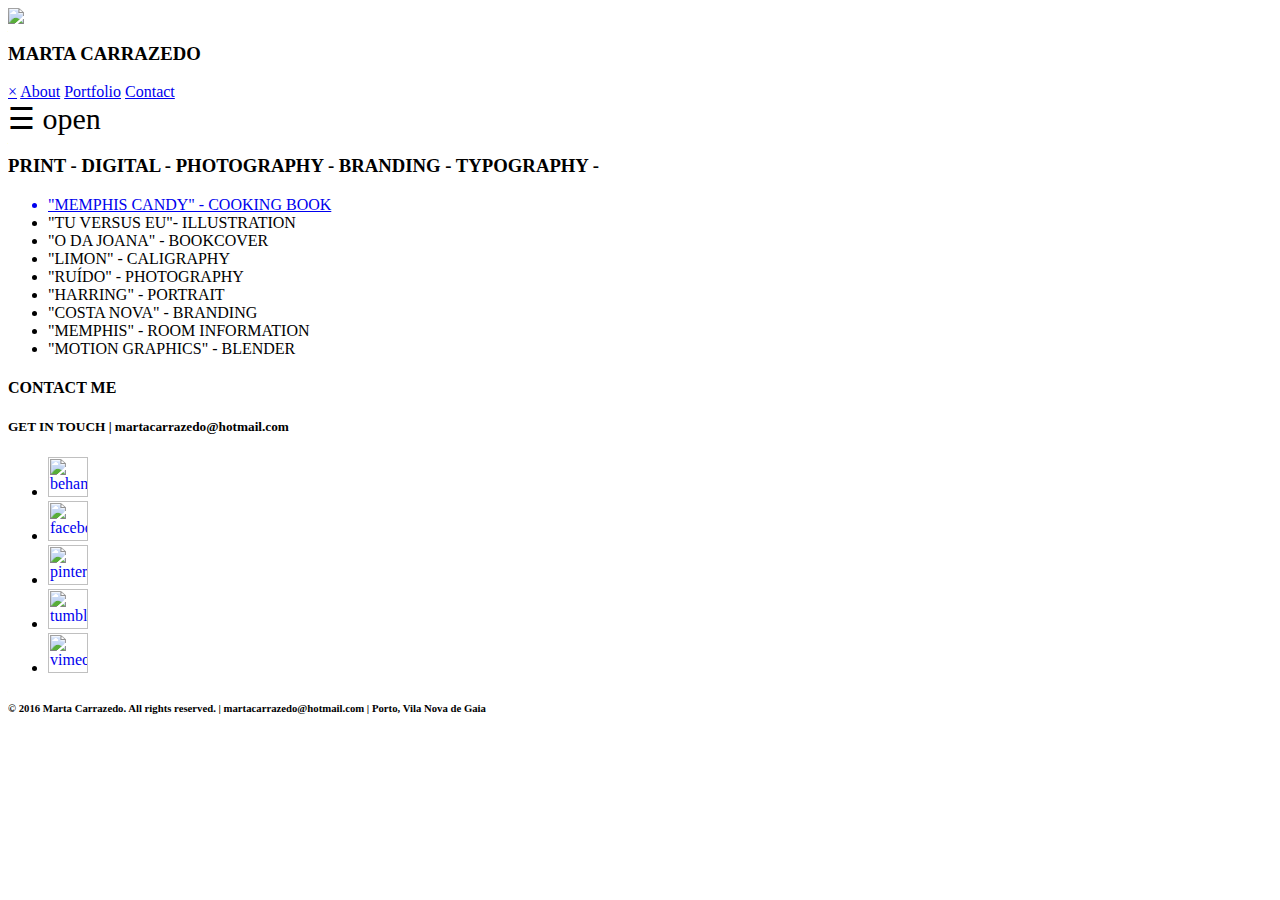
==== index2.html @ 9330f352 "second" ====
<!--Marta Carrazedo-->
<html lang="en">
<head>

 <title>Marta Carrazedo</title>
 <meta charset="utf-8"/>
 <meta name="apple-mobile-web-app-capable" content="yes">
 <meta name="viewport" content="width=device-width, initial-scale=1, maximum-scale=1, user-scalable=no">
 <link rel="stylesheet" type="text/css" href="css/styles.css" />
<link href="https://fonts.googleapis.com/css?family=Montserrat:400,700" rel="stylesheet">
<script src="sass/jquery-3.1.1.min.js"></script>


</head>

<header>
<div class="sidelogo">
 <img src="sass/imagens/logo2.png">
</div>

<h3> MARTA CARRAZEDO</h3</li>


</header>




 <div id="mySidenav" class="sidenav">
   <a href="javascript:void(0)" class="closebtn" onclick="closeNav()">&times;</a>
   <a href="#">About</a>
   <a href="#">Portfolio</a>
   <a href="#">Contact</a>
 </div>

<span style="font-size:30px;cursor:pointer" onclick="openNav()">&#9776; open</span>




<!-- galeria -->
<section>

<h3>  PRINT - DIGITAL - PHOTOGRAPHY - BRANDING - TYPOGRAPHY - </h3>


<div class="indice">
<ul>

<a id="memphis"><a href="index_memphis.html"><li><span>"MEMPHIS CANDY" - COOKING BOOK</span></li></a></a>
<li><span>"TU VERSUS EU"- ILLUSTRATION</span></li>
<li><span>"O DA JOANA" - BOOKCOVER</span></li>
<li><span>"LIMON" - CALIGRAPHY</span></li>
<li><span>"RUÍDO" - PHOTOGRAPHY</span></li>
<li><span>"HARRING" - PORTRAIT</span></li>
<li><span>"COSTA NOVA" - BRANDING</span></li>
<li><span>"MEMPHIS" - ROOM INFORMATION</span></li>
<li><span>"MOTION GRAPHICS" - BLENDER</span></li>


</ul>
</div>
</section>
<!-- galeria fim -->

<section>
<div class="contact">
<h4><a id="contact"> CONTACT ME </a></h4>
<h5>GET IN TOUCH | martacarrazedo@hotmail.com</h5>


<div class="icons">
<ul>
<li><a href=" https://www.behance.net/martacarrazedo"><img src="css/behance.png" alt="behance" height="40"></a></li>
<li><a href =" https://www.facebook.com/marta.carrazedo"><img src="css/facebook.png" alt="facebook" height="40"></a></li>
<li><a href=" https://pt.pinterest.com/martacarrazedo/"><img src="css/pinterest.png" alt="pinterest" height="40"></a></li>
<li><a href="http://martacarrazedof2.tumblr.com"><img src="css/tumblr.png" alt="tumblr" height="40"></a></li>
<li><a href="https://vimeo.com/user47440168"><img src="css/vimeo.png" alt="vimeo" height="40"></a></li>
</ul>
</div>







</section>

<footer>
<h6>© 2016 Marta Carrazedo. All rights reserved. | martacarrazedo@hotmail.com | Porto, Vila Nova de Gaia</h6>
</footer>



</div>


<script type="text/javascript" src="http://beneposto.pl/jqueryrotate/js/jQueryRotateCompressed.js"></script>
<script type="text/javascript" src="http://cdnjs.cloudflare.com/ajax/libs/jquery-easing/1.3/jquery.easing.min.js"></script>
 <script src="sass/script.js"></script>
</body>
</html>
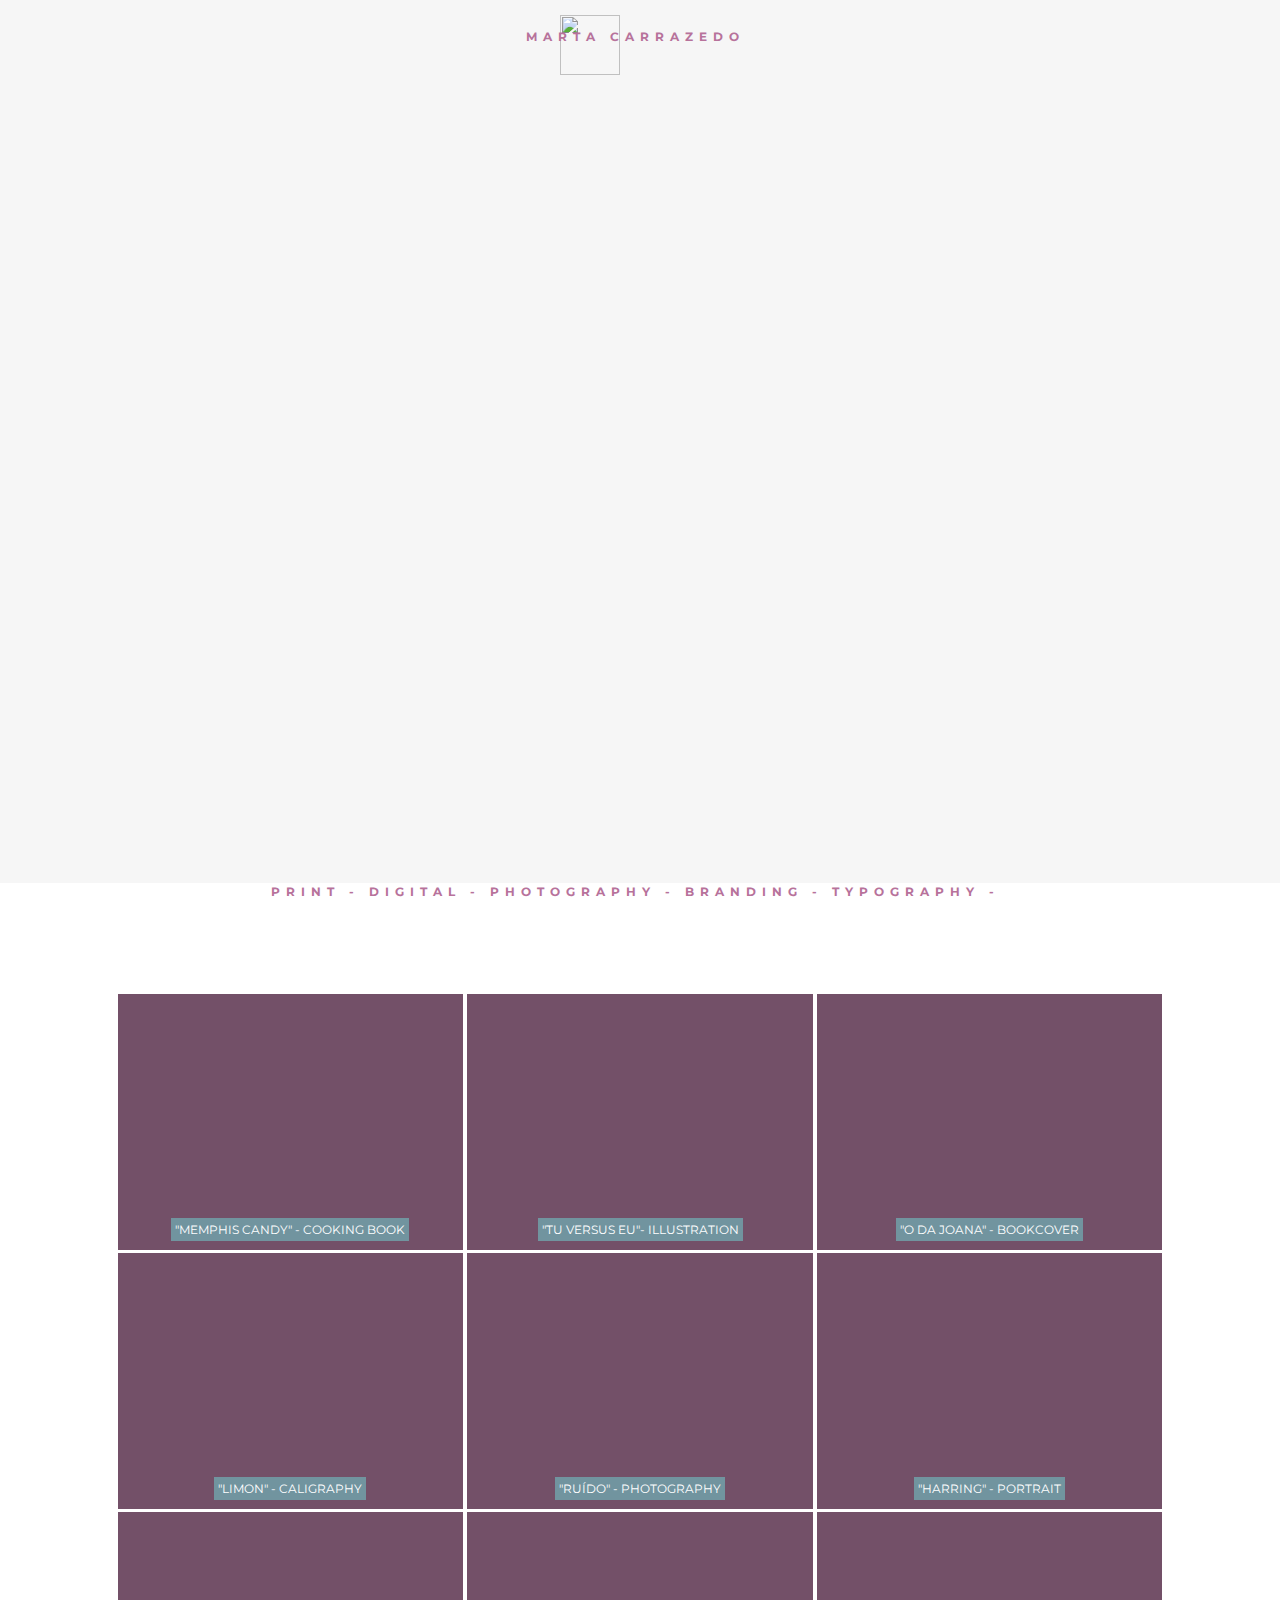
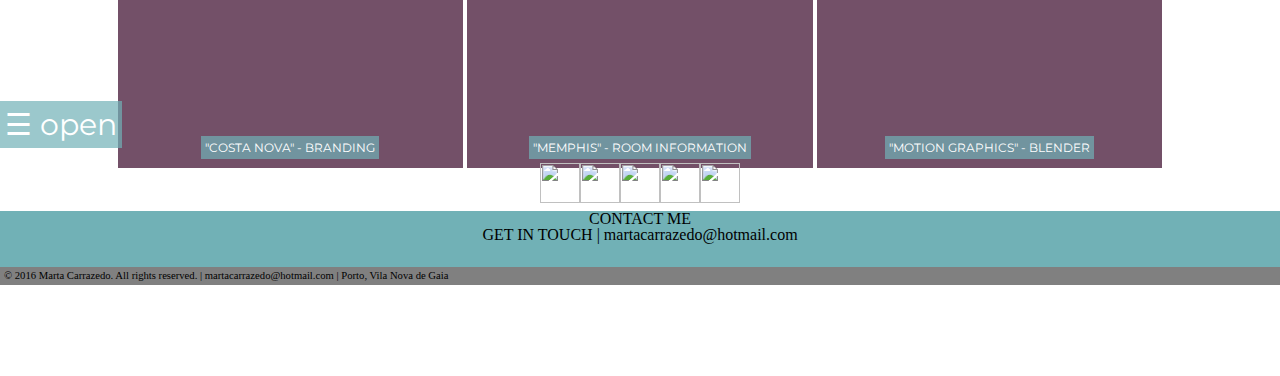
==== commit 39c80565: "3" ====
--- a/index2.html
+++ b/index2.html
@@ -6,7 +6,7 @@
  <meta charset="utf-8"/>
  <meta name="apple-mobile-web-app-capable" content="yes">
  <meta name="viewport" content="width=device-width, initial-scale=1, maximum-scale=1, user-scalable=no">
- <link rel="stylesheet" type="text/css" href="css/styles.css" />
+ <link rel="stylesheet" type="text/css" href="styles.css" />
 <link href="https://fonts.googleapis.com/css?family=Montserrat:400,700" rel="stylesheet">
 <script src="sass/jquery-3.1.1.min.js"></script>
 
@@ -95,9 +95,6 @@
 
 </div>
 
-
-<script type="text/javascript" src="http://beneposto.pl/jqueryrotate/js/jQueryRotateCompressed.js"></script>
-<script type="text/javascript" src="http://cdnjs.cloudflare.com/ajax/libs/jquery-easing/1.3/jquery.easing.min.js"></script>
- <script src="sass/script.js"></script>
+<script src="script.js"></script>
 </body>
 </html>
--- a/styles.css
+++ b/styles.css
@@ -0,0 +1 @@
+html,body,div,span,applet,object,iframe,h1,h2,h3,h4,h5,h6,p,blockquote,pre,a,abbr,acronym,address,big,cite,code,del,dfn,em,img,ins,kbd,q,s,samp,small,strike,strong,sub,sup,tt,var,b,u,i,center,dl,dt,dd,ol,ul,li,fieldset,form,label,legend,table,caption,tbody,tfoot,thead,tr,th,td,article,aside,canvas,details,embed,figure,figcaption,footer,header,hgroup,menu,nav,output,ruby,section,summary,time,mark,audio,video{margin:0;padding:0;border:0;font-size:100%;font:inherit;vertical-align:baseline}article,aside,details,figcaption,figure,footer,header,hgroup,menu,nav,section{display:block}html,body,div,span,applet,object,iframe,h1,h2,h3,h4,h5,h6,p,blockquote,pre,a,abbr,acronym,address,big,cite,code,del,dfn,em,img,ins,kbd,q,s,samp,small,strike,strong,sub,sup,tt,var,b,u,i,center,dl,dt,dd,ol,ul,li,fieldset,form,label,legend,table,caption,tbody,tfoot,thead,tr,th,td,article,aside,canvas,details,embed,figure,figcaption,footer,header,hgroup,menu,nav,output,ruby,section,summary,time,mark,audio,video{margin:0;padding:0;border:0;font-size:100%;font:inherit;vertical-align:baseline}article,aside,details,figcaption,figure,footer,header,hgroup,menu,nav,section{display:block}body{line-height:1}ol,ul{list-style:none}blockquote,q{quotes:none}blockquote:before,blockquote:after,q:before,q:after{content:'';content:none}table{border-collapse:collapse;border-spacing:0}html{font-size:100%;-webkit-text-size-adjust:100%;-ms-text-size-adjust:100%}body{background:#f6f6f6}.logo img{-webkit-transition:all 5s ease 0s;-moz-transition:all 5s ease 0s;-o-transition:all 5s ease 0s;-ms-transition:all 5s ease 0s;transition:all 5s ease 0s;display:block;margin-left:auto;margin-right:auto;margin-top:-8em;height:1000px;width:1000px;z-index:-1}.logo img:hover{-webkit-transform:rotate(150deg);-moz-transform:rotate(150deg);-ms-transform:rotate(150deg);-o-transform:rotate(150deg);transform:rotate(150deg)}header{width:100%;height:100%;list-style:none;position:relative;z-index:1}h1{font-size:27px;font-weight:700;text-align:center;font-family:"Montserrat", sans-serif;letter-spacing:12pt;color:#46344e;margin-top:-17em;z-index:1}h2{color:#46344e;font-family:'Montserrat', sans-serif;letter-spacing:2px;font-size:15px;line-height:1.5em;text-align:center;margin-top:2em;padding-bottom:7%}a{text-decoration:none}.sidelogo{display:inline-block;margin-left:35em;margin-top:15px}.sidelogo img{height:60px}h3{color:#b7729b;font-family:'Montserrat', arial, sans-serif;font-weight:700;letter-spacing:6px;font-size:12px;line-height:1.5em;text-align:center;margin-top:-47px;margin-left:-10px;padding-bottom:7%}.sidenav{height:100%;width:0;position:fixed;z-index:1;top:0;left:0;background-color:#111;overflow-x:hidden;transition:0.5s;padding-top:60px}.sidenav a{padding:8px 8px 8px 32px;text-decoration:none;font-size:25px;color:#818181;display:block;transition:0.3s}.sidenav a:hover,.offcanvas a:focus{color:#f1f1f1}.sidenav .closebtn{position:absolute;top:0;right:25px;font-size:36px;margin-left:50px}@media screen and (max-height: 450px){.sidenav{padding-top:15px}.sidenav a{font-size:18px}}nav{font-family:'Montserrat', sans-serif;font-size:10px;color:#46344e;text-transform:uppercase;letter-spacing:2pt;text-align:center;z-index:1;margin-bottom:40em;background-color:#874a71}ul{list-style:none}nav ul{margin-top:90px}nav li{display:inline}nav a{color:#46344e;text-decoration:none;margin-right:10px}section{background-color:#FFF;text-align:center}#flip{display:inline}#pannel{padding:-20px;margin-left:20em;margin-right:20em;text-align:left}#panel{padding:20px;display:none}.indice{padding-bottom:13em;text-align:center}.indice li{font-size:9pt;text-transform:uppercase;display:inline-block;width:27vw;height:20vw;background-size:cover;float:inherit;list-style:none}.indice li .margin{top:0px;bottom:10px;left:10px;right:10px}.indice span{position:relative;top:90%;color:#FFF;background-color:rgba(113,177,182,0.7);padding:4px}.indice li:nth-child(1){background-color:#735068}.indice li:nth-child(2){background-color:#735068}.indice li:nth-child(3){background-color:#735068}.indice li:nth-child(4){background-color:#735068}.indice li:nth-child(5){background-color:#735068}.indice li:nth-child(6){background-color:#735068}.indice li:nth-child(7){background-color:#735068}.indice li:nth-child(8){background-color:#735068}.indice li:nth-child(9){background-color:#735068}.indice li:nth-child(10){background-color:#735068}.contact{background-image:url(css/logorosa2.png);background-size:cover;background-position:right;background-repeat:no-repeat;background-color:#71B1B6;margin-top:-10.3em}.icons{margin-top:-5em;padding-bottom:4em}.icons ul{text-align:center;font-size:0;padding:0}.icons li{display:inline-block}footer{font-size:8pt;background-color:grey;padding:4px}span{font-family:"Montserrat";position:relative;top:90%;color:#FFF;background-color:rgba(113,177,182,0.7);padding:5px}h2{font-size:15px;margin-left:2px;margin-right:2px}
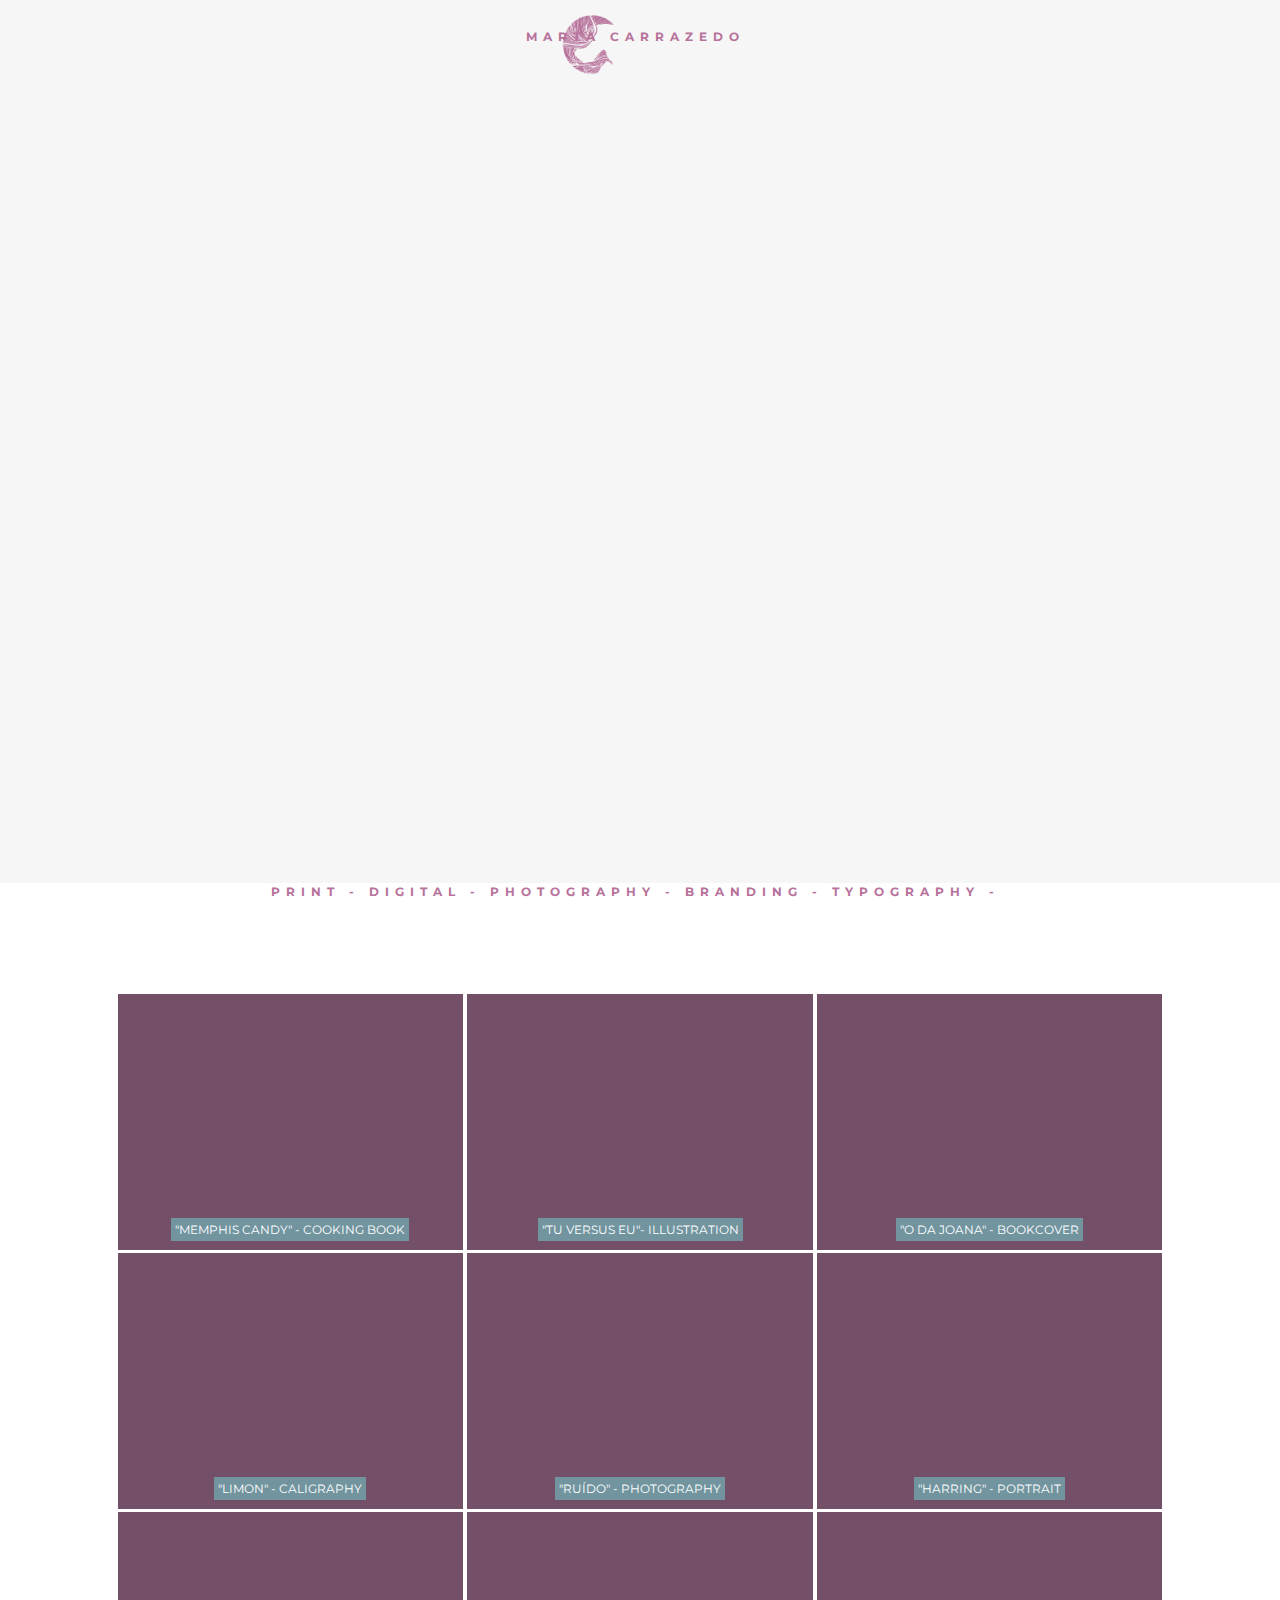
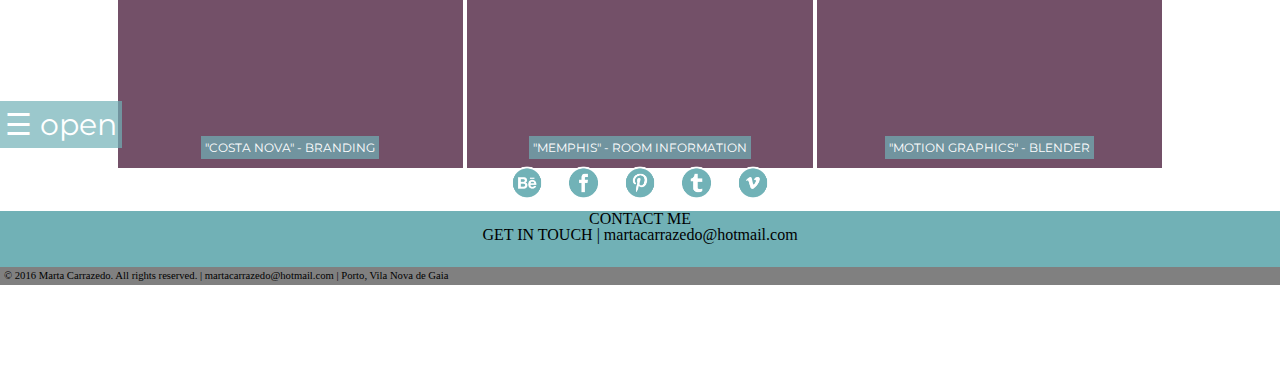
==== commit 996ea7d3: "4" ====
--- a/index2.html
+++ b/index2.html
@@ -8,17 +8,17 @@
  <meta name="viewport" content="width=device-width, initial-scale=1, maximum-scale=1, user-scalable=no">
  <link rel="stylesheet" type="text/css" href="styles.css" />
 <link href="https://fonts.googleapis.com/css?family=Montserrat:400,700" rel="stylesheet">
-<script src="sass/jquery-3.1.1.min.js"></script>
+<script src="sass/jquery-3.1.1.js"></script>
 
 
 </head>
 
 <header>
 <div class="sidelogo">
- <img src="sass/imagens/logo2.png">
+ <img src="sass/imagens/logo.png">
 </div>
 
-<h3> MARTA CARRAZEDO</h3</li>
+<h3> MARTA CARRAZEDO</h3>
 
 
 </header>
@@ -71,11 +71,11 @@
 
 <div class="icons">
 <ul>
-<li><a href=" https://www.behance.net/martacarrazedo"><img src="css/behance.png" alt="behance" height="40"></a></li>
-<li><a href =" https://www.facebook.com/marta.carrazedo"><img src="css/facebook.png" alt="facebook" height="40"></a></li>
-<li><a href=" https://pt.pinterest.com/martacarrazedo/"><img src="css/pinterest.png" alt="pinterest" height="40"></a></li>
-<li><a href="http://martacarrazedof2.tumblr.com"><img src="css/tumblr.png" alt="tumblr" height="40"></a></li>
-<li><a href="https://vimeo.com/user47440168"><img src="css/vimeo.png" alt="vimeo" height="40"></a></li>
+<li><a href=" https://www.behance.net/martacarrazedo"><img src="sass/imagens/behance.png" alt="behance" height="40"></a></li>
+<li><a href =" https://www.facebook.com/marta.carrazedo"><img src="sass/imagens/facebook.png" alt="facebook" height="40"></a></li>
+<li><a href=" https://pt.pinterest.com/martacarrazedo/"><img src="sass/imagens/pinterest.png" alt="pinterest" height="40"></a></li>
+<li><a href="http://martacarrazedof2.tumblr.com"><img src="sass/imagens/tumblr.png" alt="tumblr" height="40"></a></li>
+<li><a href="https://vimeo.com/user47440168"><img src="sass/imagens/vimeo.png" alt="vimeo" height="40"></a></li>
 </ul>
 </div>
 
--- a/styles.css
+++ b/styles.css
@@ -1 +1 @@
-html,body,div,span,applet,object,iframe,h1,h2,h3,h4,h5,h6,p,blockquote,pre,a,abbr,acronym,address,big,cite,code,del,dfn,em,img,ins,kbd,q,s,samp,small,strike,strong,sub,sup,tt,var,b,u,i,center,dl,dt,dd,ol,ul,li,fieldset,form,label,legend,table,caption,tbody,tfoot,thead,tr,th,td,article,aside,canvas,details,embed,figure,figcaption,footer,header,hgroup,menu,nav,output,ruby,section,summary,time,mark,audio,video{margin:0;padding:0;border:0;font-size:100%;font:inherit;vertical-align:baseline}article,aside,details,figcaption,figure,footer,header,hgroup,menu,nav,section{display:block}html,body,div,span,applet,object,iframe,h1,h2,h3,h4,h5,h6,p,blockquote,pre,a,abbr,acronym,address,big,cite,code,del,dfn,em,img,ins,kbd,q,s,samp,small,strike,strong,sub,sup,tt,var,b,u,i,center,dl,dt,dd,ol,ul,li,fieldset,form,label,legend,table,caption,tbody,tfoot,thead,tr,th,td,article,aside,canvas,details,embed,figure,figcaption,footer,header,hgroup,menu,nav,output,ruby,section,summary,time,mark,audio,video{margin:0;padding:0;border:0;font-size:100%;font:inherit;vertical-align:baseline}article,aside,details,figcaption,figure,footer,header,hgroup,menu,nav,section{display:block}body{line-height:1}ol,ul{list-style:none}blockquote,q{quotes:none}blockquote:before,blockquote:after,q:before,q:after{content:'';content:none}table{border-collapse:collapse;border-spacing:0}html{font-size:100%;-webkit-text-size-adjust:100%;-ms-text-size-adjust:100%}body{background:#f6f6f6}.logo img{-webkit-transition:all 5s ease 0s;-moz-transition:all 5s ease 0s;-o-transition:all 5s ease 0s;-ms-transition:all 5s ease 0s;transition:all 5s ease 0s;display:block;margin-left:auto;margin-right:auto;margin-top:-8em;height:1000px;width:1000px;z-index:-1}.logo img:hover{-webkit-transform:rotate(150deg);-moz-transform:rotate(150deg);-ms-transform:rotate(150deg);-o-transform:rotate(150deg);transform:rotate(150deg)}header{width:100%;height:100%;list-style:none;position:relative;z-index:1}h1{font-size:27px;font-weight:700;text-align:center;font-family:"Montserrat", sans-serif;letter-spacing:12pt;color:#46344e;margin-top:-17em;z-index:1}h2{color:#46344e;font-family:'Montserrat', sans-serif;letter-spacing:2px;font-size:15px;line-height:1.5em;text-align:center;margin-top:2em;padding-bottom:7%}a{text-decoration:none}.sidelogo{display:inline-block;margin-left:35em;margin-top:15px}.sidelogo img{height:60px}h3{color:#b7729b;font-family:'Montserrat', arial, sans-serif;font-weight:700;letter-spacing:6px;font-size:12px;line-height:1.5em;text-align:center;margin-top:-47px;margin-left:-10px;padding-bottom:7%}.sidenav{height:100%;width:0;position:fixed;z-index:1;top:0;left:0;background-color:#111;overflow-x:hidden;transition:0.5s;padding-top:60px}.sidenav a{padding:8px 8px 8px 32px;text-decoration:none;font-size:25px;color:#818181;display:block;transition:0.3s}.sidenav a:hover,.offcanvas a:focus{color:#f1f1f1}.sidenav .closebtn{position:absolute;top:0;right:25px;font-size:36px;margin-left:50px}@media screen and (max-height: 450px){.sidenav{padding-top:15px}.sidenav a{font-size:18px}}nav{font-family:'Montserrat', sans-serif;font-size:10px;color:#46344e;text-transform:uppercase;letter-spacing:2pt;text-align:center;z-index:1;margin-bottom:40em;background-color:#874a71}ul{list-style:none}nav ul{margin-top:90px}nav li{display:inline}nav a{color:#46344e;text-decoration:none;margin-right:10px}section{background-color:#FFF;text-align:center}#flip{display:inline}#pannel{padding:-20px;margin-left:20em;margin-right:20em;text-align:left}#panel{padding:20px;display:none}.indice{padding-bottom:13em;text-align:center}.indice li{font-size:9pt;text-transform:uppercase;display:inline-block;width:27vw;height:20vw;background-size:cover;float:inherit;list-style:none}.indice li .margin{top:0px;bottom:10px;left:10px;right:10px}.indice span{position:relative;top:90%;color:#FFF;background-color:rgba(113,177,182,0.7);padding:4px}.indice li:nth-child(1){background-color:#735068}.indice li:nth-child(2){background-color:#735068}.indice li:nth-child(3){background-color:#735068}.indice li:nth-child(4){background-color:#735068}.indice li:nth-child(5){background-color:#735068}.indice li:nth-child(6){background-color:#735068}.indice li:nth-child(7){background-color:#735068}.indice li:nth-child(8){background-color:#735068}.indice li:nth-child(9){background-color:#735068}.indice li:nth-child(10){background-color:#735068}.contact{background-image:url(css/logorosa2.png);background-size:cover;background-position:right;background-repeat:no-repeat;background-color:#71B1B6;margin-top:-10.3em}.icons{margin-top:-5em;padding-bottom:4em}.icons ul{text-align:center;font-size:0;padding:0}.icons li{display:inline-block}footer{font-size:8pt;background-color:grey;padding:4px}span{font-family:"Montserrat";position:relative;top:90%;color:#FFF;background-color:rgba(113,177,182,0.7);padding:5px}h2{font-size:15px;margin-left:2px;margin-right:2px}
+html,body,div,span,applet,object,iframe,h1,h2,h3,h4,h5,h6,p,blockquote,pre,a,abbr,acronym,address,big,cite,code,del,dfn,em,img,ins,kbd,q,s,samp,small,strike,strong,sub,sup,tt,var,b,u,i,center,dl,dt,dd,ol,ul,li,fieldset,form,label,legend,table,caption,tbody,tfoot,thead,tr,th,td,article,aside,canvas,details,embed,figure,figcaption,footer,header,hgroup,menu,nav,output,ruby,section,summary,time,mark,audio,video{margin:0;padding:0;border:0;font-size:100%;font:inherit;vertical-align:baseline}article,aside,details,figcaption,figure,footer,header,hgroup,menu,nav,section{display:block}body{line-height:1}ol,ul{list-style:none}blockquote,q{quotes:none}blockquote:before,blockquote:after,q:before,q:after{content:'';content:none}table{border-collapse:collapse;border-spacing:0}html{font-size:100%;-webkit-text-size-adjust:100%;-ms-text-size-adjust:100%}body{background:#f6f6f6}.logo img{-webkit-transition:all 5s ease 0s;-moz-transition:all 5s ease 0s;-o-transition:all 5s ease 0s;-ms-transition:all 5s ease 0s;transition:all 5s ease 0s;display:block;margin-left:auto;margin-right:auto;margin-top:-8em;height:1000px;width:1000px;z-index:-1}.logo img:hover{-webkit-transform:rotate(150deg);-moz-transform:rotate(150deg);-ms-transform:rotate(150deg);-o-transform:rotate(150deg);transform:rotate(150deg)}header{width:100%;height:100%;list-style:none;position:relative;z-index:1}h1{font-size:27px;font-weight:700;text-align:center;font-family:"Montserrat", sans-serif;letter-spacing:12pt;color:#46344e;margin-top:-17em;z-index:1}h2{color:#46344e;font-family:'Montserrat', sans-serif;letter-spacing:2px;font-size:15px;line-height:1.5em;text-align:center;margin-top:2em;padding-bottom:7%}a{text-decoration:none}a:hover{text-decoration:none;color:#46344e}a:visited{text-decoration:none}.sidelogo{display:inline-block;margin-left:35em;margin-top:15px}.sidelogo img{height:60px}h3{color:#b7729b;font-family:'Montserrat', arial, sans-serif;font-weight:700;letter-spacing:6px;font-size:12px;line-height:1.5em;text-align:center;margin-top:-47px;margin-left:-10px;padding-bottom:7%}.sidenav{height:100%;width:0;position:fixed;z-index:1;top:0;left:0;background-color:#111;overflow-x:hidden;transition:0.5s;padding-top:60px}.sidenav a{padding:8px 8px 8px 32px;text-decoration:none;font-size:25px;color:#818181;display:block;transition:0.3s}.sidenav a:hover,.offcanvas a:focus{color:#f1f1f1}.sidenav .closebtn{position:absolute;top:0;right:25px;font-size:36px;margin-left:50px}@media screen and (max-height: 450px){.sidenav{padding-top:15px}.sidenav a{font-size:18px}}nav{font-family:'Montserrat', sans-serif;font-size:10px;color:#46344e;text-transform:uppercase;letter-spacing:2pt;text-align:center;z-index:1;margin-bottom:40em;background-color:#874a71}ul{list-style:none}nav ul{margin-top:90px}nav li{display:inline}nav a{color:#46344e;text-decoration:none;margin-right:10px}section{background-color:#FFF;text-align:center}#flip{display:inline}#pannel{padding:-20px;margin-left:20em;margin-right:20em;text-align:left}#panel{padding:20px;display:none}.indice{padding-bottom:13em;text-align:center}.indice li{font-size:9pt;text-transform:uppercase;display:inline-block;width:27vw;height:20vw;background-size:cover;float:inherit;list-style:none}.indice li .margin{top:0px;bottom:10px;left:10px;right:10px}.indice span{position:relative;top:90%;color:#FFF;background-color:rgba(113,177,182,0.7);padding:4px}.indice li:nth-child(1){background-color:#735068}.indice li:nth-child(2){background-color:#735068}.indice li:nth-child(3){background-color:#735068}.indice li:nth-child(4){background-color:#735068}.indice li:nth-child(5){background-color:#735068}.indice li:nth-child(6){background-color:#735068}.indice li:nth-child(7){background-color:#735068}.indice li:nth-child(8){background-color:#735068}.indice li:nth-child(9){background-color:#735068}.indice li:nth-child(10){background-color:#735068}.contact{background-image:url(css/logorosa2.png);background-size:cover;background-position:right;background-repeat:no-repeat;background-color:#71B1B6;margin-top:-10.3em}.icons{margin-top:-5em;padding-bottom:4em}.icons ul{text-align:center;font-size:0;padding:0}.icons li{display:inline-block}footer{font-size:8pt;background-color:grey;padding:4px}span{font-family:"Montserrat";position:relative;top:90%;color:#FFF;background-color:rgba(113,177,182,0.7);padding:5px}h2{font-size:15px;margin-left:2px;margin-right:2px}
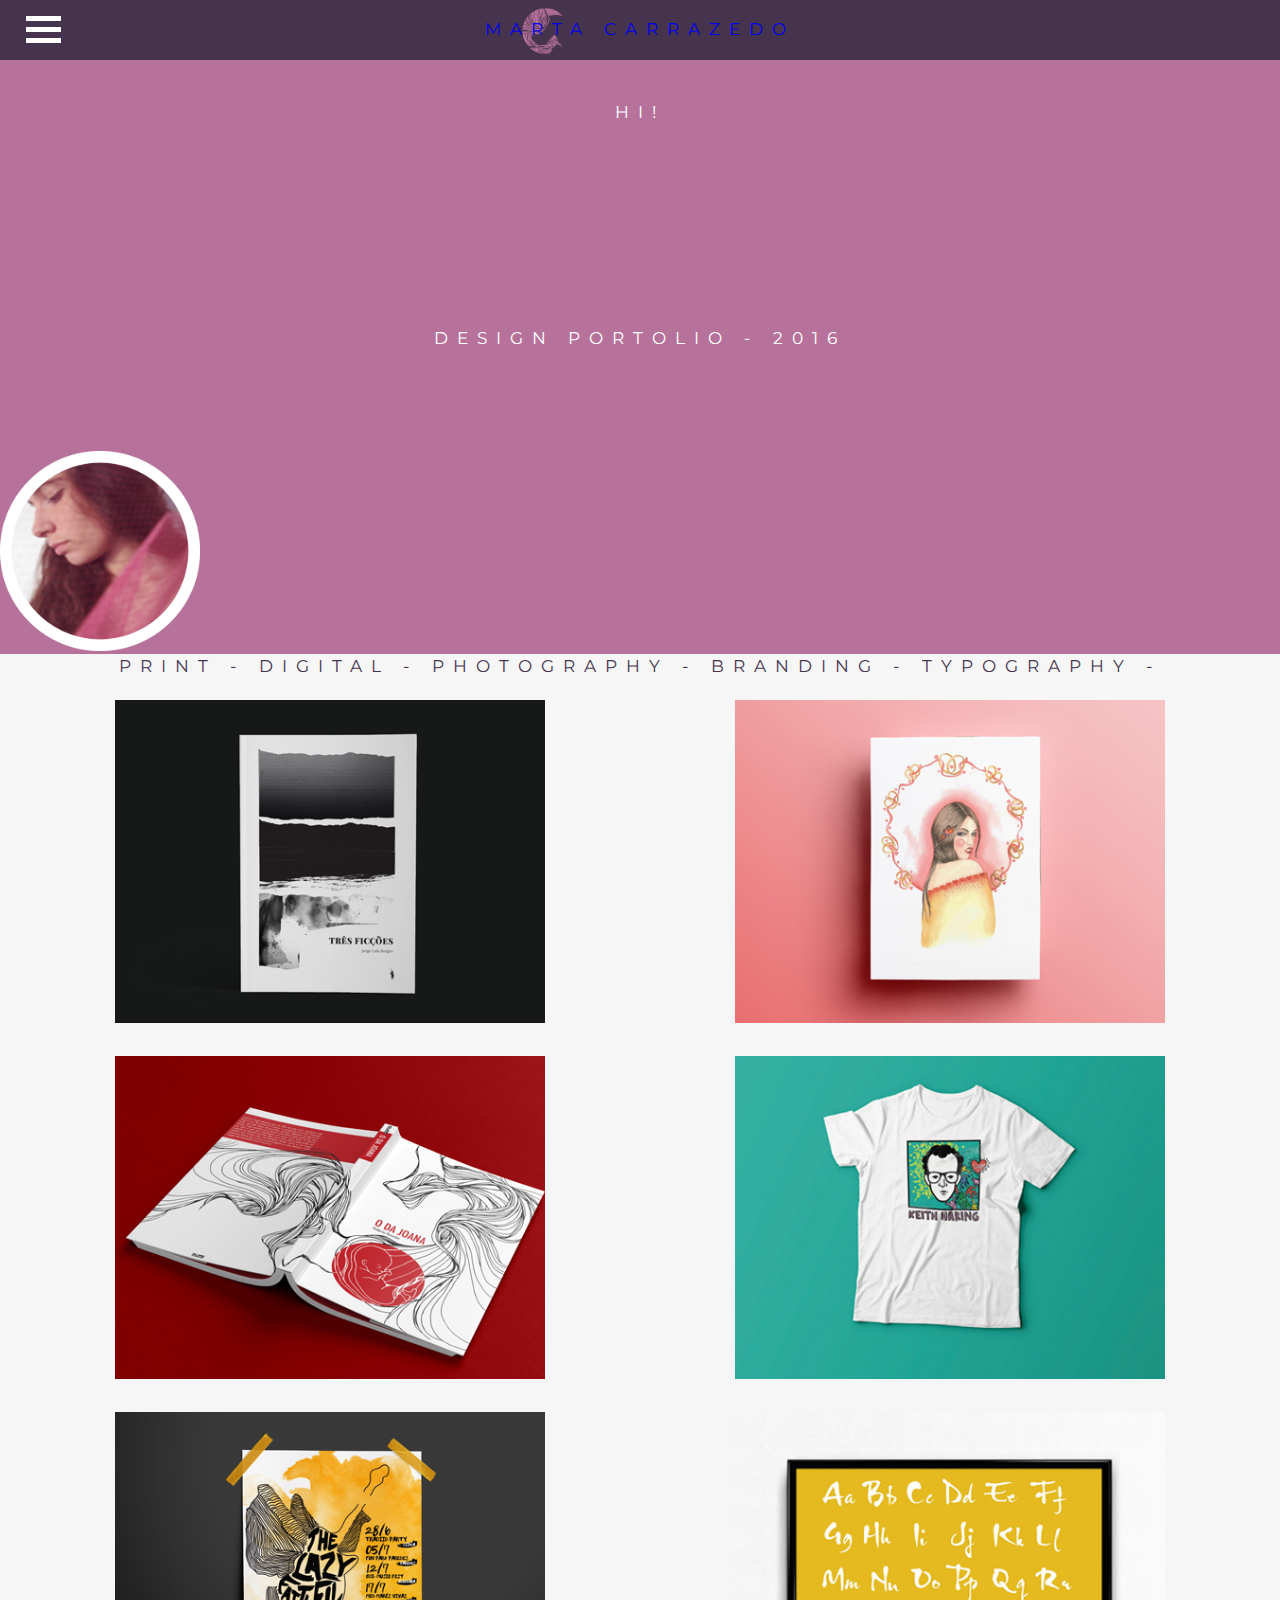
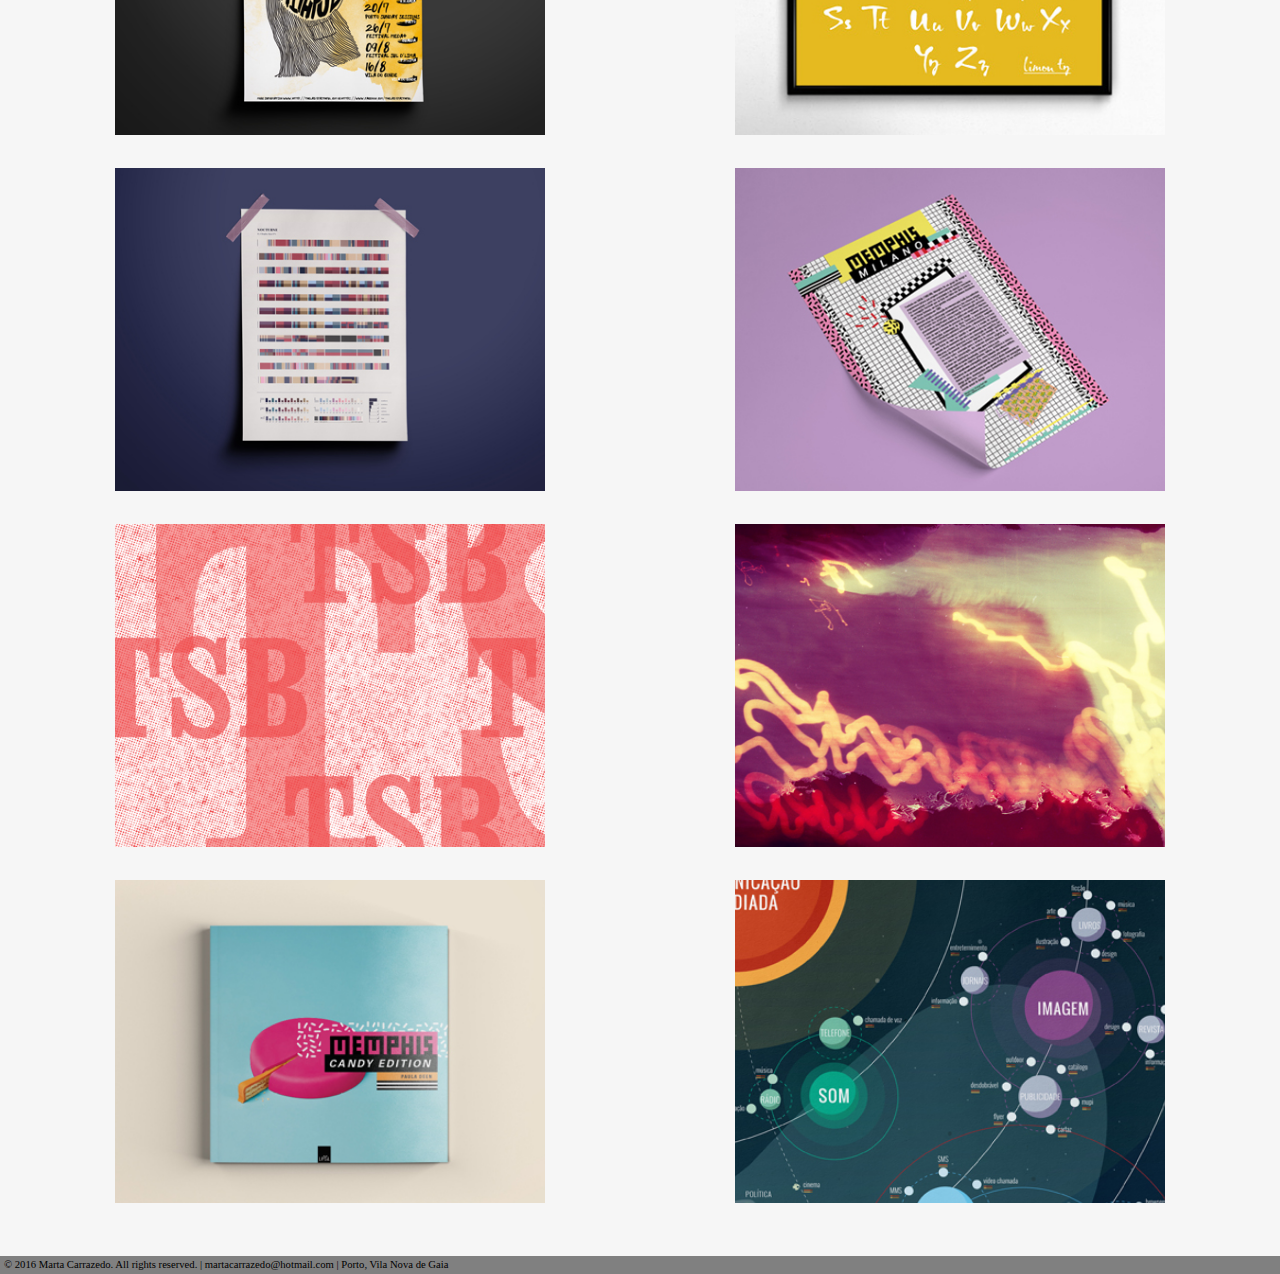
==== commit e98acaf1: "5" ====
--- a/index2.html
+++ b/index2.html
@@ -1,100 +1,175 @@
+<!DOCTYPE html>
 <!--Marta Carrazedo-->
+<!--parte1-->
 <html lang="en">
 <head>
-
  <title>Marta Carrazedo</title>
  <meta charset="utf-8"/>
- <meta name="apple-mobile-web-app-capable" content="yes">
- <meta name="viewport" content="width=device-width, initial-scale=1, maximum-scale=1, user-scalable=no">
- <link rel="stylesheet" type="text/css" href="styles.css" />
-<link href="https://fonts.googleapis.com/css?family=Montserrat:400,700" rel="stylesheet">
-<script src="sass/jquery-3.1.1.js"></script>
-
-
+ <meta name="viewport" content="initial-scale=1.0, width=device-width" />
+ <link rel="stylesheet" type="text/css" href="css/styles.css" />
+ <link href="https://fonts.googleapis.com/css?family=Montserrat:400,700" rel="stylesheet">
 </head>
 
-<header>
-<div class="sidelogo">
- <img src="sass/imagens/logo.png">
-</div>
-
-<h3> MARTA CARRAZEDO</h3>
-
-
-</header>
+<body>
 
 
 
+  <ul class="navbar">
 
- <div id="mySidenav" class="sidenav">
-   <a href="javascript:void(0)" class="closebtn" onclick="closeNav()">&times;</a>
-   <a href="#">About</a>
-   <a href="#">Portfolio</a>
-   <a href="#">Contact</a>
- </div>
+  <div class="logo2">
+    <img src="sass/imagens/logo2.png" alt="logo2"
+  height="50px">
+  </div>
 
-<span style="font-size:30px;cursor:pointer" onclick="openNav()">&#9776; open</span>
+  <h3><a href="index2.html">MARTA CARRAZEDO</a></h3>
+
+
+  		<a href="#">
+        <div class="menu">
+          <div class="container" onclick="myFunction(this)">
+            <div class="bar1"></div>
+            <div class="bar2"></div>
+            <div class="bar3"></div>
+          </div>
+        </div>
+      </a>
+
+  </ul>
+
+
+  <div class="menu-overlay" style="display: none;">
+
+  	<nav id="c-menu--slide-left" class="c-menu c-menu--slide-left">
+        <ul class="c-menu__items">
+    			<li class="c-menu__item"><a href="index2.html" class="c-menu__link">Home</a></li>
+    			<li class="c-menu__item"><a href="index3.html" class="c-menu__link">About me</a></li>
+    			<li class="c-menu__item"><a href="#" class="c-menu__link">Portfólio</a></li>
+          <li class="c-menu__item"><a href="index4.html" class="c-menu__link">Contactos</a></li>
+      	</ul>
+  	</nav>
+
+</div>
+
+<div class="topo">
+  <h4>HI!</h4>
+  <h4>DESIGN PORTOLIO - 2016</h4>
+  <img src="css/imagens/marta.png" alt="marta" height="200px;">
+</div>
+
+
+<h6>  PRINT - DIGITAL - PHOTOGRAPHY - BRANDING - TYPOGRAPHY - </h6>
+
+	<section class="flex-container">
+
+		<!--Effect: Top to Bottom -->
+		<div class="pic">
+		    <img src="css/imagens/1.jpg" class="pic-image" alt="Pic"/>
+		    <span class="pic-caption top-to-bottom">
+		        <h5 class="pic-title"> - TRÊS FICÇÕES -</h5>
+		        <p>Book design from a the book "Ficções"- Jorge Luis Borgues, using only tree chapters.</p>
+		    </span>
+		</div>
+
+    <div class="pic">
+        <img src="css/imagens/2.jpg" class="pic-image" alt="Pic"/>
+        <span class="pic-caption top-to-bottom">
+            <h5 class="pic-title">- SAINTS ILLUSTRATION -</h5>
+            <p>Portuguese saints illustrated in watercolor.</p>
+        </span>
+    </div>
+
+    <div class="pic">
+        <img src="css/imagens/3.jpg" class="pic-image" alt="Pic"/>
+        <span class="pic-caption top-to-bottom">
+            <h5 class="pic-title">- O DA JOANA - </h5>
+            <p>Book cover redesign "O da Joana", for a Portugusese author that is emerging Valério Romão, and edited by Abysmo .</p>
+        </span>
+    </div>
+
+    <div class="pic">
+        <img src="css/imagens/4.jpg" class="pic-image" alt="Pic"/>
+        <span class="pic-caption top-to-bottom">
+            <h5 class="pic-title">- KEITH HARING PORTRAIT - </h5>
+            <p>Portrait inspired in Keith Haring's style.</p>
+        </span>
+    </div>
+
+    <div class="pic">
+        <img src="css/imagens/5.jpg" class="pic-image" alt="Pic"/>
+        <span class="pic-caption top-to-bottom">
+            <h5 class="pic-title">SUMMER TOUR POSTER</h5>
+            <p>Summer tour poster for the lazy faithful band.</p>
+        </span>
+    </div>
+
+    <div class="pic">
+        <img src="css/imagens/6.jpg" class="pic-image" alt="Pic"/>
+        <span class="pic-caption top-to-bottom">
+            <h5 class="pic-title">- LIMON CALLYGRAPHY - </h5>
+            <p>Callygraphy created for a limoncello bottle.</p>
+        </span>
+    </div>
+
+    <div class="pic">
+        <img src="css/imagens/7.jpg" class="pic-image" alt="Pic"/>
+        <span class="pic-caption top-to-bottom">
+            <h5 class="pic-title">NOCTURNE OP.9 Nº1</h5>
+            <p>Method to create written music with nothing more that colors in infographics, starting by choosing a song and my favorite author, the nocturne Op.9 nº 1 by Frederic Chopin.</p>
+        </span>
+    </div>
+
+    <div class="pic">
+        <img src="css/imagens/8.jpg" class="pic-image" alt="Pic"/>
+        <span class="pic-caption top-to-bottom">
+            <h5 class="pic-title">- MEMPHIS -</h5>
+            <p>A paper inspired in the Memphis style, telling about de the history behinde it.</p>
+        </span>
+    </div>
+
+    <div class="pic">
+        <img src="css/imagens/9.jpg" class="pic-image" alt="Pic"/>
+        <span class="pic-caption top-to-bottom">
+            <h5 class="pic-title">- TEATRO SÁ DA BANDEIRA -</h5>
+            <p>Rebrand of Teatro Sá da Bandeira identity.</p>
+        </span>
+    </div>
+
+    <div class="pic">
+        <img src="css/imagens/10.jpg" class="pic-image" alt="Pic"/>
+        <span class="pic-caption top-to-bottom">
+            <h5 class="pic-title">- RUÍDO -</h5>
+            <p> In the first onde I decided to photograph with my anagogic camera in black in white, in search of visual or metaphorical noise, understood by highlights, sentences or even watermarks.</p>
+        </span>
+    </div>
+
+    <div class="pic">
+        <img src="css/imagens/11.jpg" class="pic-image" alt="Pic"/>
+        <span class="pic-caption top-to-bottom">
+            <h5 class="pic-title">- MEMPHIS COOK BOOK -</h5>
+            <p>Hi, this is a simple example =D</p>
+        </span>
+    </div>
+
+    <div class="pic">
+        <img src="css/imagens/12.jpg" class="pic-image" alt="Pic"/>
+        <span class="pic-caption top-to-bottom">
+            <h5 class="pic-title">- MEDIA ECOLOGY -</h5>
+            <p>Hi, this is a simple example =D</p>
+        </span>
+    </div>
+
+
+	</section>
 
 
 
-
-<!-- galeria -->
-<section>
-
-<h3>  PRINT - DIGITAL - PHOTOGRAPHY - BRANDING - TYPOGRAPHY - </h3>
-
-
-<div class="indice">
-<ul>
-
-<a id="memphis"><a href="index_memphis.html"><li><span>"MEMPHIS CANDY" - COOKING BOOK</span></li></a></a>
-<li><span>"TU VERSUS EU"- ILLUSTRATION</span></li>
-<li><span>"O DA JOANA" - BOOKCOVER</span></li>
-<li><span>"LIMON" - CALIGRAPHY</span></li>
-<li><span>"RUÍDO" - PHOTOGRAPHY</span></li>
-<li><span>"HARRING" - PORTRAIT</span></li>
-<li><span>"COSTA NOVA" - BRANDING</span></li>
-<li><span>"MEMPHIS" - ROOM INFORMATION</span></li>
-<li><span>"MOTION GRAPHICS" - BLENDER</span></li>
-
-
-</ul>
-</div>
-</section>
-<!-- galeria fim -->
-
-<section>
-<div class="contact">
-<h4><a id="contact"> CONTACT ME </a></h4>
-<h5>GET IN TOUCH | martacarrazedo@hotmail.com</h5>
-
-
-<div class="icons">
-<ul>
-<li><a href=" https://www.behance.net/martacarrazedo"><img src="sass/imagens/behance.png" alt="behance" height="40"></a></li>
-<li><a href =" https://www.facebook.com/marta.carrazedo"><img src="sass/imagens/facebook.png" alt="facebook" height="40"></a></li>
-<li><a href=" https://pt.pinterest.com/martacarrazedo/"><img src="sass/imagens/pinterest.png" alt="pinterest" height="40"></a></li>
-<li><a href="http://martacarrazedof2.tumblr.com"><img src="sass/imagens/tumblr.png" alt="tumblr" height="40"></a></li>
-<li><a href="https://vimeo.com/user47440168"><img src="sass/imagens/vimeo.png" alt="vimeo" height="40"></a></li>
-</ul>
-</div>
-
-
-
-
-
-
-
-</section>
-
 <footer>
-<h6>© 2016 Marta Carrazedo. All rights reserved. | martacarrazedo@hotmail.com | Porto, Vila Nova de Gaia</h6>
+<h7>© 2016 Marta Carrazedo. All rights reserved. | martacarrazedo@hotmail.com | Porto, Vila Nova de Gaia</h7>
 </footer>
 
 
-
-</div>
-
-<script src="script.js"></script>
+</body>
+<script src="sass/jquery-3.1.1.js"></script>
+<script src="sass/script.js"></script>
 </body>
 </html>
--- a/css/styles.css
+++ b/css/styles.css
@@ -0,0 +1 @@
+html,body,div,span,applet,object,iframe,h1,h2,h3,h4,h5,h6,p,blockquote,pre,a,abbr,acronym,address,big,cite,code,del,dfn,em,img,ins,kbd,q,s,samp,small,strike,strong,sub,sup,tt,var,b,u,i,center,dl,dt,dd,ol,ul,li,fieldset,form,label,legend,table,caption,tbody,tfoot,thead,tr,th,td,article,aside,canvas,details,embed,figure,figcaption,footer,header,hgroup,menu,nav,output,ruby,section,summary,time,mark,audio,video{margin:0;padding:0;border:0;font-size:100%;font:inherit;vertical-align:baseline}article,aside,details,figcaption,figure,footer,header,hgroup,menu,nav,section{display:block}body{line-height:1}ol,ul{list-style:none}blockquote,q{quotes:none}blockquote:before,blockquote:after,q:before,q:after{content:'';content:none}table{border-collapse:collapse;border-spacing:0}html{font-size:100%}body{background:#f6f6f6}.logo img{transition:all 5s ease 0s;display:block;margin-left:auto;margin-right:auto;margin-top:-8em;height:1000px;z-index:-1}header{width:100%;height:100%;list-style:none;position:relative;z-index:1}h1{font-size:27px;font-weight:700;text-align:center;font-family:"Montserrat", sans-serif;letter-spacing:12pt;color:#46344e;margin-top:-17em;z-index:1}h2{color:#46344e;font-family:'Montserrat', sans-serif;letter-spacing:2px;font-size:15px;line-height:1.5em;text-align:center;margin-top:2em}.logo img:hover{-webkit-transform:rotate(150deg);-ms-transform:rotate(150deg);transform:rotate(150deg)}.logo img{transition:all 5s ease 0s;display:block;margin-left:auto;margin-right:auto;margin-top:-8em;height:1000px;z-index:-1}.logo img:hover{-webkit-transform:rotate(150deg);-ms-transform:rotate(150deg);transform:rotate(150deg)}a{text-decoration:none}a:hover{text-decoration:none;color:#46344e}a:visited{text-decoration:none}h3{color:white;font-family:'Montserrat', arial, sans-serif;font-weight:400;letter-spacing:9px;font-size:17px;line-height:1.5em;text-align:center;text-transform:uppercase;padding-top:1em;padding-left:-10em}h3 a{text-decoration:none}h3 a:hover{text-decoration:none;color:white}h3 a:visited{text-decoration:none;color:white}.logo2 img:hover{-webkit-transform:rotate(150deg);-ms-transform:rotate(150deg);transform:rotate(150deg)}.logo2 img{transition:all 5s ease 0s;display:block;margin-left:32.5em;margin-right:-40em;margin-top:0.5em;height:47px;z-index:-1;float:left}.logo2 img:hover{-webkit-transform:rotate(150deg);-ms-transform:rotate(150deg);transform:rotate(150deg)}.container{display:inline-block;cursor:pointer}.bar1,.bar2,.bar3{width:35px;height:5px;background-color:white;margin:6px 0;transition:0.4s}.change .bar1{-webkit-transform:rotate(-45deg) translate(-9px, 6px);-ms-transform:rotate(-45deg) translate(-9px, 6px);transform:rotate(-45deg) translate(-9px, 6px)}.change .bar2{opacity:0}.change .bar3{-webkit-transform:rotate(45deg) translate(-8px, -8px);-ms-transform:rotate(45deg) translate(-8px, -8px);transform:rotate(45deg) translate(-8px, -8px)}.navbar{width:100%;height:60px;vertical-align:middle;position:fixed;z-index:10;background:#46344e}.menu{height:30px;width:30px;top:0;left:0;bottom:0;position:absolute;margin-left:2%;margin-top:auto;margin-bottom:auto;margin-top:10px}.c-menu{position:fixed;z-index:200;background-color:rgba(51,25,52,0.7);top:60px;left:-300px}.menu-overlay{background-color:rgba(78,78,78,0.6);bottom:0;display:-webkit-flex;display:-ms-flexbox;display:flex;-webkit-justify-content:left;-ms-flex-pack:left;justify-content:left;left:0;position:fixed;top:0;width:100%;z-index:1}.c-menu__items{list-style:none;margin:0;padding:0}.c-menu--slide-left{width:100%;height:100%}.c-menu--slide-left .c-menu__item{display:block}.c-menu--slide-left .c-menu__link{display:block;padding:24px 24px;color:#fff;font-family:"Montserrat",sans-serif;font-size:20px;text-transform:uppercase;z-index:100}h4{color:white;font-family:'Montserrat', arial, sans-serif;font-weight:400;letter-spacing:9px;font-size:17px;line-height:1.5em;text-align:center;text-transform:uppercase;padding:100px}.topo{background-color:#b7729b}h6{font-family:'Montserrat', arial, sans-serif;font-weight:400;letter-spacing:9px;font-size:17px;line-height:1.5em;text-align:center;text-transform:uppercase}h6{color:#46344e;font-family:'Montserrat', arial, sans-serif;font-weight:400;letter-spacing:9px;font-size:17px;line-height:1.5em;text-align:center;text-transform:uppercase}p{line-height:2em;padding-left:30px;padding-right:30px;font-size:12px;letter-spacing:1px}img{max-width:100%}.flex-container{max-width:2000px;margin:20px;display:-webkit-flex;display:-ms-flexbox;display:flex;-webkit-flex-wrap:wrap;-ms-flex-wrap:wrap;flex-wrap:wrap;-webkit-justify-content:space-around;-ms-flex-pack:distribute;justify-content:space-around;-webkit-align-items:center;-ms-flex-align:center;align-items:center;z-index:-100}.pic{max-width:430px;max-height:323px;position:relative;overflow:hidden;margin-bottom:33px}.pic-caption{cursor:default;position:absolute;width:100%;height:100%;background:rgba(71,44,80,0.67);text-align:center;-moz-opacity:0;-khtml-opacity:0;opacity:0;font-family:'Montserrat',sans-serif;font-weight:400;color:white}.pic-title{padding-top:6em}.pic:hover .bottom-to-top{top:0;left:0}.top-to-bottom{bottom:50%;left:0}.pic:hover .top-to-bottom{left:0;bottom:0}.pic-image{-webkit-transform:scale(1.1);-ms-transform:scale(1.1);transform:scale(1.1)}.pic:hover .pic-image{-webkit-transform:scale(1);-ms-transform:scale(1);transform:scale(1)}a,a:hover,.pic .pic-image,.pic-caption,.pic:hover .pic-caption,.pic:hover img{transition:all 0.5s ease}.pic:hover .bottom-to-top,.pic:hover .top-to-bottom{-ms-filter:"progid:DXImageTransform.Microsoft.Alpha(Opacity=($opacity * 100))";filter:alpha(opacity=100);-moz-opacity:1;-khtml-opacity:1;opacity:1;-webkit-user-select:none;-moz-user-select:none;-o-user-select:none;-ms-user-select:none;user-select:none;-webkit-touch-callout:none;-moz-touch-callout:none;-o-touch-callout:none;-ms-touch-callout:none;touch-callout:none;-webkit-tap-highlight-color:transparent;-moz-tap-highlight-color:transparent;-o-tap-highlight-color:transparent;-ms-tap-highlight-color:transparent;tap-highlight-color:transparent}footer{font-size:8pt;background-color:grey;padding:4px}.fundo-contactos{background-color:#71b2b7}.flex-container-cont{max-width:300px;margin:20px;display:-webkit-flex;display:-ms-flexbox;display:flex;-webkit-flex-wrap:nowrap;-ms-flex-wrap:nowrap;flex-wrap:nowrap;-webkit-justify-content:space-around;-ms-flex-pack:distribute;justify-content:space-around;-webkit-align-items:center;-ms-flex-align:center;align-items:center;z-index:-100}@media screen and (max-width: 560px){.pic{max-width:400px;max-height:300px;display:block;-webkit-animation:none;animation:none;margin:10px auto}}@media all and (min-width: 320px){.c-menu--slide-left{width:300px}}
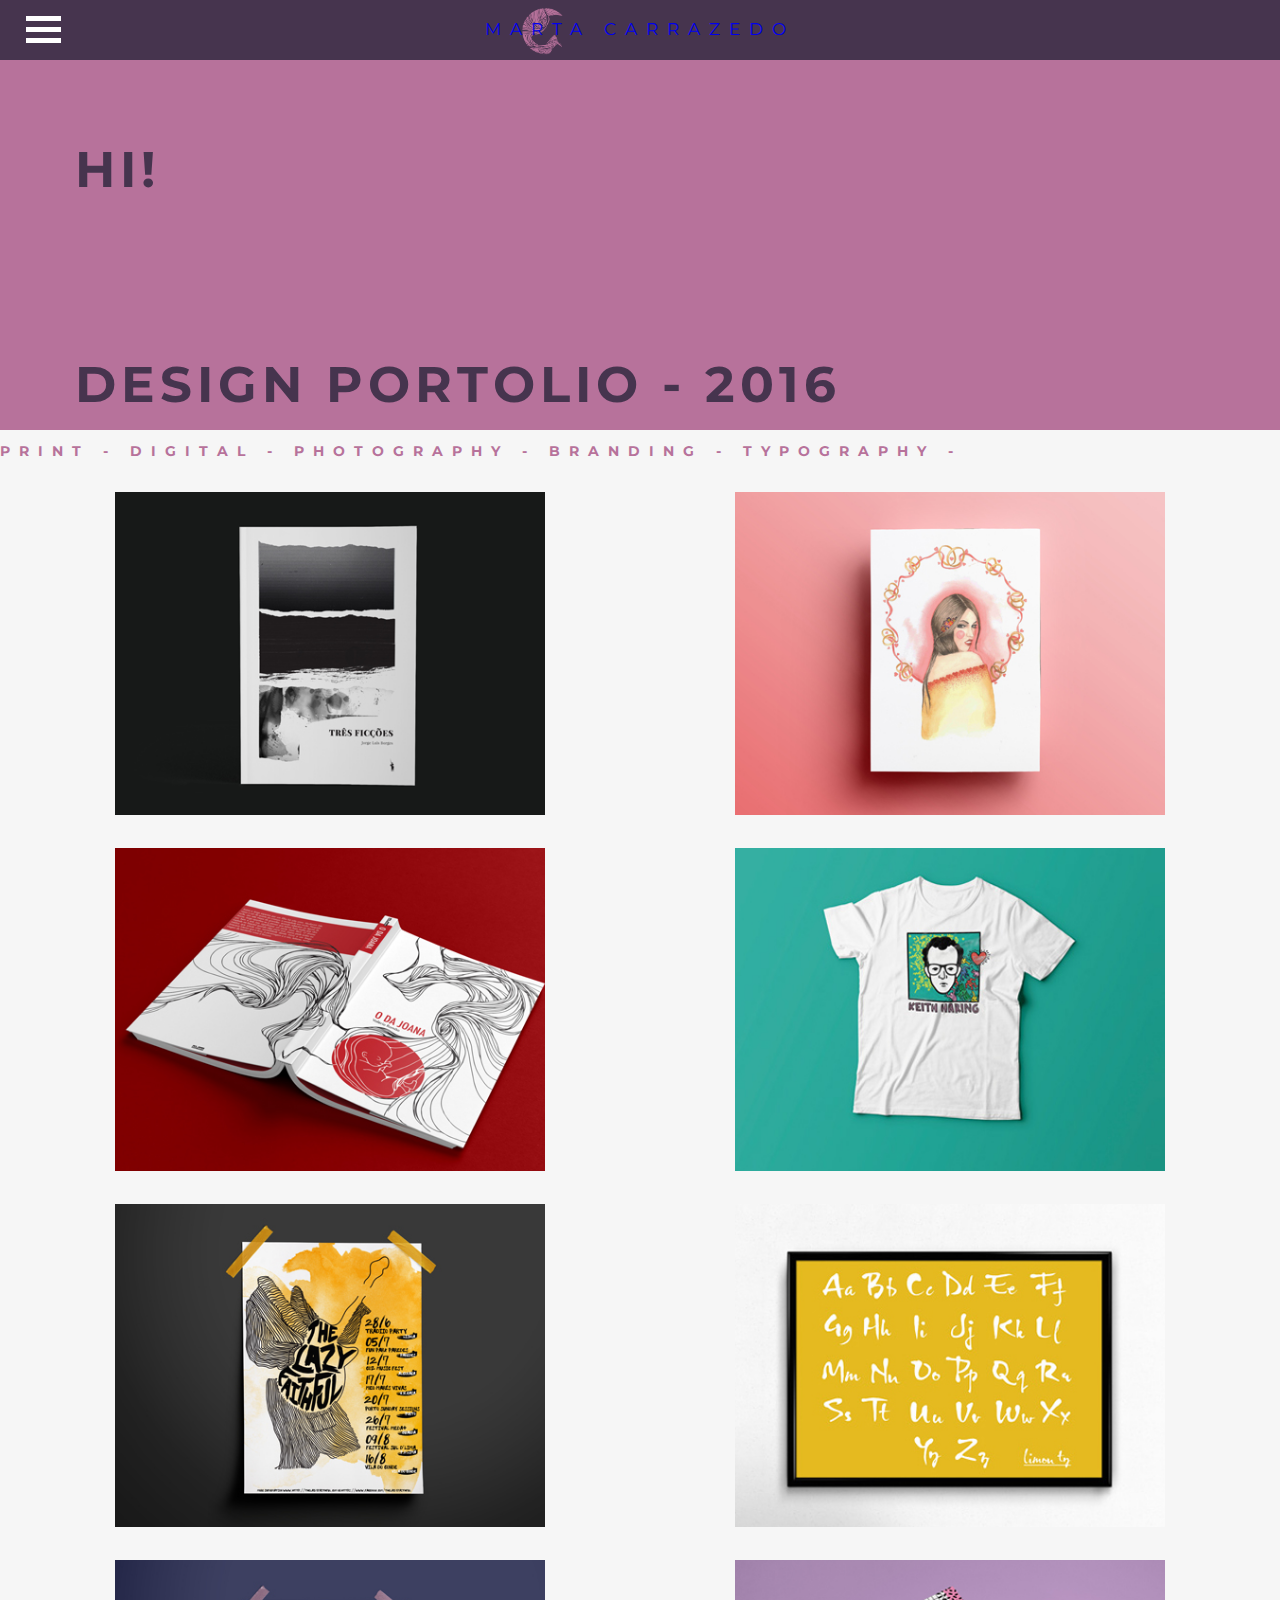
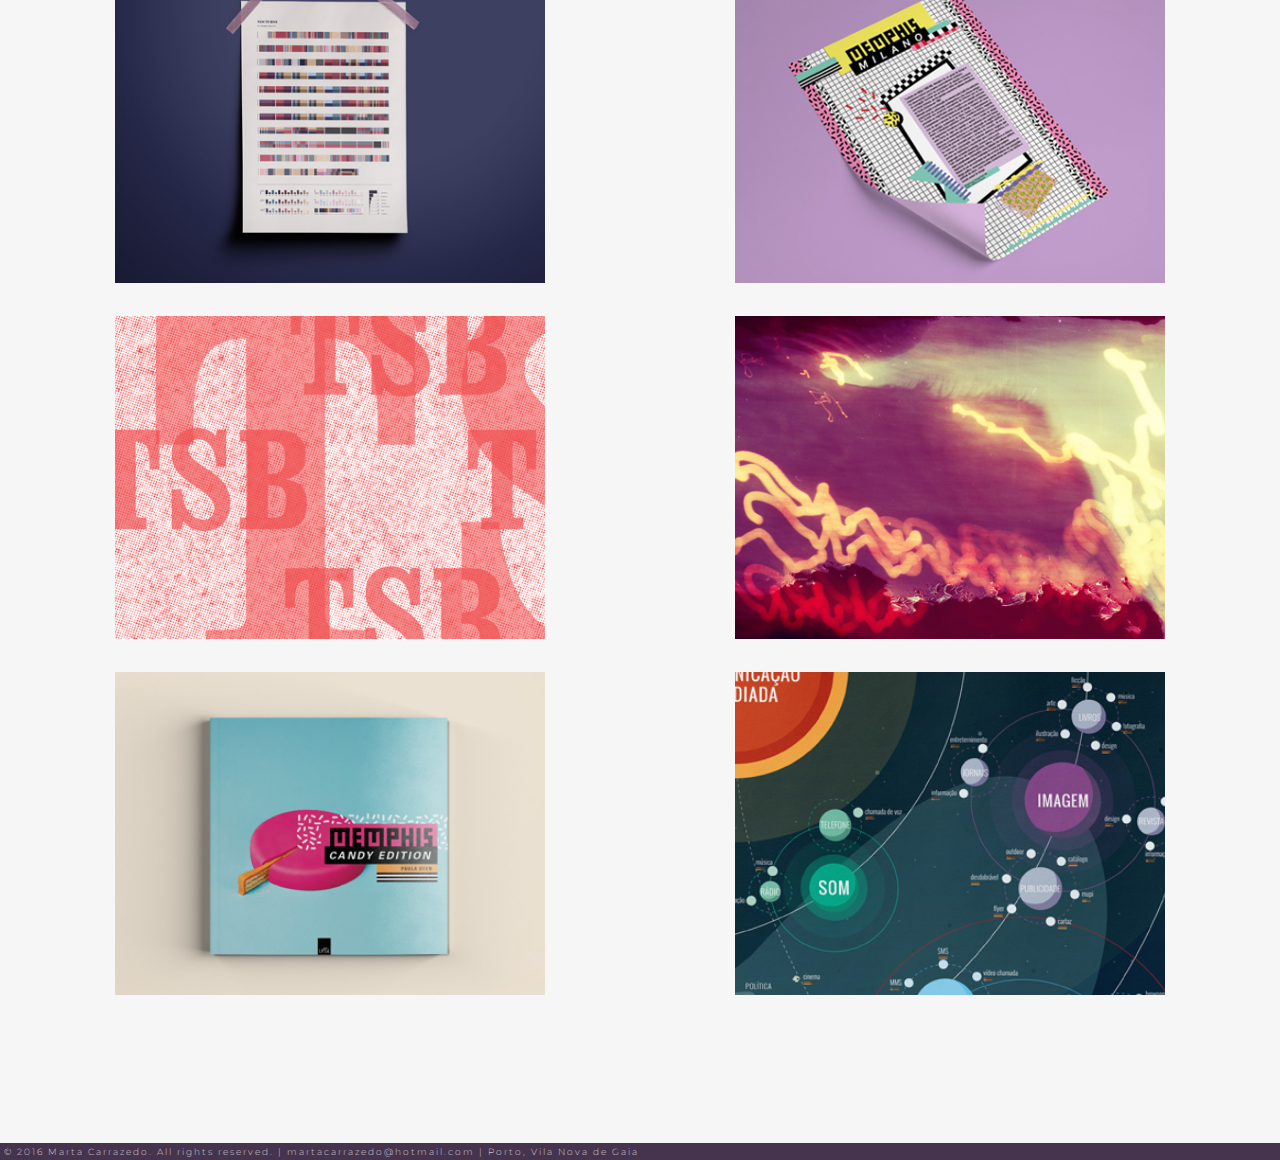
==== commit a7591eaa: "6" ====
--- a/index2.html
+++ b/index2.html
@@ -42,9 +42,9 @@
   	<nav id="c-menu--slide-left" class="c-menu c-menu--slide-left">
         <ul class="c-menu__items">
     			<li class="c-menu__item"><a href="index2.html" class="c-menu__link">Home</a></li>
-    			<li class="c-menu__item"><a href="index3.html" class="c-menu__link">About me</a></li>
-    			<li class="c-menu__item"><a href="#" class="c-menu__link">Portfólio</a></li>
-          <li class="c-menu__item"><a href="index4.html" class="c-menu__link">Contactos</a></li>
+    			<li class="c-menu__item"><a href="index3.html" class="c-menu__link">- About me -</a></li>
+    			<li class="c-menu__item"><a href="#" class="c-menu__link">- Portfólio -</a></li>
+          <li class="c-menu__item"><a href="index4.html" class="c-menu__link">- Contactos -</a></li>
       	</ul>
   	</nav>
 
@@ -53,7 +53,6 @@
 <div class="topo">
   <h4>HI!</h4>
   <h4>DESIGN PORTOLIO - 2016</h4>
-  <img src="css/imagens/marta.png" alt="marta" height="200px;">
 </div>
 
 
@@ -164,7 +163,7 @@
 
 
 <footer>
-<h7>© 2016 Marta Carrazedo. All rights reserved. | martacarrazedo@hotmail.com | Porto, Vila Nova de Gaia</h7>
+<h8>© 2016 Marta Carrazedo. All rights reserved. | martacarrazedo@hotmail.com | Porto, Vila Nova de Gaia</h8>
 </footer>
 
 
--- a/css/styles.css
+++ b/css/styles.css
@@ -1 +1 @@
-html,body,div,span,applet,object,iframe,h1,h2,h3,h4,h5,h6,p,blockquote,pre,a,abbr,acronym,address,big,cite,code,del,dfn,em,img,ins,kbd,q,s,samp,small,strike,strong,sub,sup,tt,var,b,u,i,center,dl,dt,dd,ol,ul,li,fieldset,form,label,legend,table,caption,tbody,tfoot,thead,tr,th,td,article,aside,canvas,details,embed,figure,figcaption,footer,header,hgroup,menu,nav,output,ruby,section,summary,time,mark,audio,video{margin:0;padding:0;border:0;font-size:100%;font:inherit;vertical-align:baseline}article,aside,details,figcaption,figure,footer,header,hgroup,menu,nav,section{display:block}body{line-height:1}ol,ul{list-style:none}blockquote,q{quotes:none}blockquote:before,blockquote:after,q:before,q:after{content:'';content:none}table{border-collapse:collapse;border-spacing:0}html{font-size:100%}body{background:#f6f6f6}.logo img{transition:all 5s ease 0s;display:block;margin-left:auto;margin-right:auto;margin-top:-8em;height:1000px;z-index:-1}header{width:100%;height:100%;list-style:none;position:relative;z-index:1}h1{font-size:27px;font-weight:700;text-align:center;font-family:"Montserrat", sans-serif;letter-spacing:12pt;color:#46344e;margin-top:-17em;z-index:1}h2{color:#46344e;font-family:'Montserrat', sans-serif;letter-spacing:2px;font-size:15px;line-height:1.5em;text-align:center;margin-top:2em}.logo img:hover{-webkit-transform:rotate(150deg);-ms-transform:rotate(150deg);transform:rotate(150deg)}.logo img{transition:all 5s ease 0s;display:block;margin-left:auto;margin-right:auto;margin-top:-8em;height:1000px;z-index:-1}.logo img:hover{-webkit-transform:rotate(150deg);-ms-transform:rotate(150deg);transform:rotate(150deg)}a{text-decoration:none}a:hover{text-decoration:none;color:#46344e}a:visited{text-decoration:none}h3{color:white;font-family:'Montserrat', arial, sans-serif;font-weight:400;letter-spacing:9px;font-size:17px;line-height:1.5em;text-align:center;text-transform:uppercase;padding-top:1em;padding-left:-10em}h3 a{text-decoration:none}h3 a:hover{text-decoration:none;color:white}h3 a:visited{text-decoration:none;color:white}.logo2 img:hover{-webkit-transform:rotate(150deg);-ms-transform:rotate(150deg);transform:rotate(150deg)}.logo2 img{transition:all 5s ease 0s;display:block;margin-left:32.5em;margin-right:-40em;margin-top:0.5em;height:47px;z-index:-1;float:left}.logo2 img:hover{-webkit-transform:rotate(150deg);-ms-transform:rotate(150deg);transform:rotate(150deg)}.container{display:inline-block;cursor:pointer}.bar1,.bar2,.bar3{width:35px;height:5px;background-color:white;margin:6px 0;transition:0.4s}.change .bar1{-webkit-transform:rotate(-45deg) translate(-9px, 6px);-ms-transform:rotate(-45deg) translate(-9px, 6px);transform:rotate(-45deg) translate(-9px, 6px)}.change .bar2{opacity:0}.change .bar3{-webkit-transform:rotate(45deg) translate(-8px, -8px);-ms-transform:rotate(45deg) translate(-8px, -8px);transform:rotate(45deg) translate(-8px, -8px)}.navbar{width:100%;height:60px;vertical-align:middle;position:fixed;z-index:10;background:#46344e}.menu{height:30px;width:30px;top:0;left:0;bottom:0;position:absolute;margin-left:2%;margin-top:auto;margin-bottom:auto;margin-top:10px}.c-menu{position:fixed;z-index:200;background-color:rgba(51,25,52,0.7);top:60px;left:-300px}.menu-overlay{background-color:rgba(78,78,78,0.6);bottom:0;display:-webkit-flex;display:-ms-flexbox;display:flex;-webkit-justify-content:left;-ms-flex-pack:left;justify-content:left;left:0;position:fixed;top:0;width:100%;z-index:1}.c-menu__items{list-style:none;margin:0;padding:0}.c-menu--slide-left{width:100%;height:100%}.c-menu--slide-left .c-menu__item{display:block}.c-menu--slide-left .c-menu__link{display:block;padding:24px 24px;color:#fff;font-family:"Montserrat",sans-serif;font-size:20px;text-transform:uppercase;z-index:100}h4{color:white;font-family:'Montserrat', arial, sans-serif;font-weight:400;letter-spacing:9px;font-size:17px;line-height:1.5em;text-align:center;text-transform:uppercase;padding:100px}.topo{background-color:#b7729b}h6{font-family:'Montserrat', arial, sans-serif;font-weight:400;letter-spacing:9px;font-size:17px;line-height:1.5em;text-align:center;text-transform:uppercase}h6{color:#46344e;font-family:'Montserrat', arial, sans-serif;font-weight:400;letter-spacing:9px;font-size:17px;line-height:1.5em;text-align:center;text-transform:uppercase}p{line-height:2em;padding-left:30px;padding-right:30px;font-size:12px;letter-spacing:1px}img{max-width:100%}.flex-container{max-width:2000px;margin:20px;display:-webkit-flex;display:-ms-flexbox;display:flex;-webkit-flex-wrap:wrap;-ms-flex-wrap:wrap;flex-wrap:wrap;-webkit-justify-content:space-around;-ms-flex-pack:distribute;justify-content:space-around;-webkit-align-items:center;-ms-flex-align:center;align-items:center;z-index:-100}.pic{max-width:430px;max-height:323px;position:relative;overflow:hidden;margin-bottom:33px}.pic-caption{cursor:default;position:absolute;width:100%;height:100%;background:rgba(71,44,80,0.67);text-align:center;-moz-opacity:0;-khtml-opacity:0;opacity:0;font-family:'Montserrat',sans-serif;font-weight:400;color:white}.pic-title{padding-top:6em}.pic:hover .bottom-to-top{top:0;left:0}.top-to-bottom{bottom:50%;left:0}.pic:hover .top-to-bottom{left:0;bottom:0}.pic-image{-webkit-transform:scale(1.1);-ms-transform:scale(1.1);transform:scale(1.1)}.pic:hover .pic-image{-webkit-transform:scale(1);-ms-transform:scale(1);transform:scale(1)}a,a:hover,.pic .pic-image,.pic-caption,.pic:hover .pic-caption,.pic:hover img{transition:all 0.5s ease}.pic:hover .bottom-to-top,.pic:hover .top-to-bottom{-ms-filter:"progid:DXImageTransform.Microsoft.Alpha(Opacity=($opacity * 100))";filter:alpha(opacity=100);-moz-opacity:1;-khtml-opacity:1;opacity:1;-webkit-user-select:none;-moz-user-select:none;-o-user-select:none;-ms-user-select:none;user-select:none;-webkit-touch-callout:none;-moz-touch-callout:none;-o-touch-callout:none;-ms-touch-callout:none;touch-callout:none;-webkit-tap-highlight-color:transparent;-moz-tap-highlight-color:transparent;-o-tap-highlight-color:transparent;-ms-tap-highlight-color:transparent;tap-highlight-color:transparent}footer{font-size:8pt;background-color:grey;padding:4px}.fundo-contactos{background-color:#71b2b7}.flex-container-cont{max-width:300px;margin:20px;display:-webkit-flex;display:-ms-flexbox;display:flex;-webkit-flex-wrap:nowrap;-ms-flex-wrap:nowrap;flex-wrap:nowrap;-webkit-justify-content:space-around;-ms-flex-pack:distribute;justify-content:space-around;-webkit-align-items:center;-ms-flex-align:center;align-items:center;z-index:-100}@media screen and (max-width: 560px){.pic{max-width:400px;max-height:300px;display:block;-webkit-animation:none;animation:none;margin:10px auto}}@media all and (min-width: 320px){.c-menu--slide-left{width:300px}}
+html,body,div,span,applet,object,iframe,h1,h2,h3,h4,h5,h6,p,blockquote,pre,a,abbr,acronym,address,big,cite,code,del,dfn,em,img,ins,kbd,q,s,samp,small,strike,strong,sub,sup,tt,var,b,u,i,center,dl,dt,dd,ol,ul,li,fieldset,form,label,legend,table,caption,tbody,tfoot,thead,tr,th,td,article,aside,canvas,details,embed,figure,figcaption,footer,header,hgroup,menu,nav,output,ruby,section,summary,time,mark,audio,video{margin:0;padding:0;border:0;font-size:100%;font:inherit;vertical-align:baseline}article,aside,details,figcaption,figure,footer,header,hgroup,menu,nav,section{display:block}body{line-height:1}ol,ul{list-style:none}blockquote,q{quotes:none}blockquote:before,blockquote:after,q:before,q:after{content:'';content:none}table{border-collapse:collapse;border-spacing:0}html{font-size:100%}body{background:#f6f6f6}.logo img{transition:all 5s ease 0s;display:block;margin-left:auto;margin-right:auto;margin-top:-8em;height:1000px;z-index:-1}header{width:100%;height:100%;list-style:none;position:relative;z-index:1}h1{font-size:27px;font-weight:700;text-align:center;font-family:"Montserrat", sans-serif;letter-spacing:12pt;color:#46344e;margin-top:-17em;z-index:1}h2{color:#46344e;font-family:'Montserrat', sans-serif;letter-spacing:2px;font-size:15px;line-height:1.5em;text-align:center;margin-top:2em}.logo img:hover{-webkit-transform:rotate(150deg);-ms-transform:rotate(150deg);transform:rotate(150deg)}.logo img{transition:all 5s ease 0s;display:block;margin-left:auto;margin-right:auto;margin-top:-8em;height:1000px;z-index:-1}.logo img:hover{-webkit-transform:rotate(150deg);-ms-transform:rotate(150deg);transform:rotate(150deg)}a{text-decoration:none}a:hover{text-decoration:none;color:#46344e}a:visited{text-decoration:none}h3{color:white;font-family:'Montserrat', arial, sans-serif;font-weight:400;letter-spacing:9px;font-size:17px;line-height:1.5em;text-align:center;text-transform:uppercase;padding-top:1em;padding-left:-10em}h3 a{text-decoration:none}h3 a:hover{text-decoration:none;color:white}h3 a:visited{text-decoration:none;color:white}.logo2 img:hover{-webkit-transform:rotate(150deg);-ms-transform:rotate(150deg);transform:rotate(150deg)}.logo2 img{transition:all 5s ease 0s;display:block;margin-left:32.5em;margin-right:-40em;margin-top:0.5em;height:47px;z-index:-1;float:left}.logo2 img:hover{-webkit-transform:rotate(150deg);-ms-transform:rotate(150deg);transform:rotate(150deg)}.container{display:inline-block;cursor:pointer}.bar1,.bar2,.bar3{width:35px;height:5px;background-color:white;margin:6px 0;transition:0.4s}.change .bar1{-webkit-transform:rotate(-45deg) translate(-9px, 6px);-ms-transform:rotate(-45deg) translate(-9px, 6px);transform:rotate(-45deg) translate(-9px, 6px)}.change .bar2{opacity:0}.change .bar3{-webkit-transform:rotate(45deg) translate(-8px, -8px);-ms-transform:rotate(45deg) translate(-8px, -8px);transform:rotate(45deg) translate(-8px, -8px)}.navbar{width:100%;height:60px;vertical-align:middle;position:fixed;z-index:10;background:#46344e}.menu{height:30px;width:30px;top:0;left:0;bottom:0;position:absolute;margin-left:2%;margin-top:auto;margin-bottom:auto;margin-top:10px}.c-menu{position:fixed;z-index:200;background-color:rgba(51,25,52,0.7);top:60px;left:-300px}.menu-overlay{background-color:rgba(78,78,78,0.6);bottom:0;display:-webkit-flex;display:-ms-flexbox;display:flex;-webkit-justify-content:left;-ms-flex-pack:left;justify-content:left;left:0;position:fixed;top:0;width:100%;z-index:3}.c-menu__items{list-style:none;margin:0;padding:0}.c-menu--slide-left{width:100%;height:100%}.c-menu--slide-left .c-menu__item{display:block}.c-menu--slide-left .c-menu__link{display:block;padding:24px 24px;color:#fff;font-family:"Montserrat",sans-serif;font-size:17px;letter-spacing:3px;text-transform:uppercase;z-index:100}.topo{background-color:#b7729b}h4{color:#46344e;text-transform:uppercase;font-family:'Montserrat',sans-serif;letter-spacing:5px;font-size:50px;line-height:1.8em;font-weight:700;text-align:left;padding-top:2.5em;padding-left:1.5em}h6{color:#b7729b;font-family:'Montserrat', arial, sans-serif;font-weight:700;letter-spacing:9px;font-size:14px;line-height:3em;text-align:left;text-transform:uppercase}p{line-height:2em;padding-left:30px;padding-right:30px;font-size:12px;letter-spacing:1px}img{max-width:100%}.flex-container{max-width:2000px;margin:20px;display:-webkit-flex;display:-ms-flexbox;display:flex;-webkit-flex-wrap:wrap;-ms-flex-wrap:wrap;flex-wrap:wrap;-webkit-justify-content:space-around;-ms-flex-pack:distribute;justify-content:space-around;-webkit-align-items:center;-ms-flex-align:center;align-items:center;z-index:-100}.pic{max-width:430px;max-height:323px;position:relative;overflow:hidden;margin-bottom:33px;-webkit-animation:anima 5s;animation:anima 5s;-webkit-backface-visibility:hidden;backface-visibility:hidden}.pic-caption{cursor:default;position:absolute;width:100%;height:100%;background:rgba(71,44,80,0.67);-moz-opacity:0;-khtml-opacity:0;opacity:0;font-family:'Montserrat',sans-serif;font-weight:400;color:white;text-align:center}.pic-title{padding-top:6em}.pic:hover .bottom-to-top{top:0;left:0}.top-to-bottom{bottom:50%;left:0}.pic:hover .top-to-bottom{left:0;bottom:0}.pic-image{-webkit-transform:scale(1.1);-ms-transform:scale(1.1);transform:scale(1.1)}.pic:hover .pic-image{-webkit-transform:scale(1);-ms-transform:scale(1);transform:scale(1)}a,a:hover,.pic .pic-image,.pic-caption,.pic:hover .pic-caption,.pic:hover img{transition:all 0.5s ease}.pic:hover .bottom-to-top,.pic:hover .top-to-bottom{-ms-filter:"progid:DXImageTransform.Microsoft.Alpha(Opacity=($opacity * 100))";filter:alpha(opacity=100);-moz-opacity:1;-khtml-opacity:1;opacity:1;-webkit-user-select:none;-moz-user-select:none;-o-user-select:none;-ms-user-select:none;user-select:none;-webkit-touch-callout:none;-moz-touch-callout:none;-o-touch-callout:none;-ms-touch-callout:none;touch-callout:none;-webkit-tap-highlight-color:transparent;-moz-tap-highlight-color:transparent;-o-tap-highlight-color:transparent;-ms-tap-highlight-color:transparent;tap-highlight-color:transparent}strong{font-weight:700;letter-spacing:1px;font-size:12px;line-height:1.5em}.marta{display:-webkit-flex;display:-ms-flexbox;display:flex;margin-bottom:10em;padding-left:15em;padding-top:1em;z-index:1;position:relative}.about{background-image:url(imagens/logoclaro.png);background-repeat:no-repeat;background-size:cover}.marta img{-moz-animation-duration:3s;-webkit-animation-duration:3s;-moz-animation-name:slidein;-webkit-animation-name:slidein}@-webkit-keyframes slidein{from{margin-left:-50%}to{margin-left:0%}}.texto{font-family:'Montserrat',sans-serif;font-size:12px;margin-top:-50em;margin-right:26em;margin-left:39em;padding:60px;text-align:left;border-style:solid;border-width:6px;border-color:#b7729b;z-index:100}.contactos{background-image:url(imagens/logoclaroo.png);background-repeat:no-repeat;background-size:cover}.flex-container-cont{max-width:400px;margin-top:20em;display:-webkit-flex;display:-ms-flexbox;display:flex;-webkit-justify-content:center;-ms-flex-pack:center;justify-content:center}.flex-item{padding:15px;transition:all .45s ease-in-out}.flex-item:hover{-webkit-transform:scale(1.15);-ms-transform:scale(1.15);transform:scale(1.15)}.border{border-style:solid;border-width:5px;border-color:#b7729b;padding:30px;margin-left:10em;margin-right:10em}footer{font-family:'Montserrat', sans-serif;font-size:7pt;background-color:#46344e;padding:4px;color:white;font-weight:200;letter-spacing:2px;margin-top:12.3em}@media screen and (max-width: 560px){.pic{max-width:400px;max-height:300px;display:block;-webkit-animation:none;animation:none;margin:10px auto}}@media all and (min-width: 320px){.c-menu--slide-left{width:300px}}
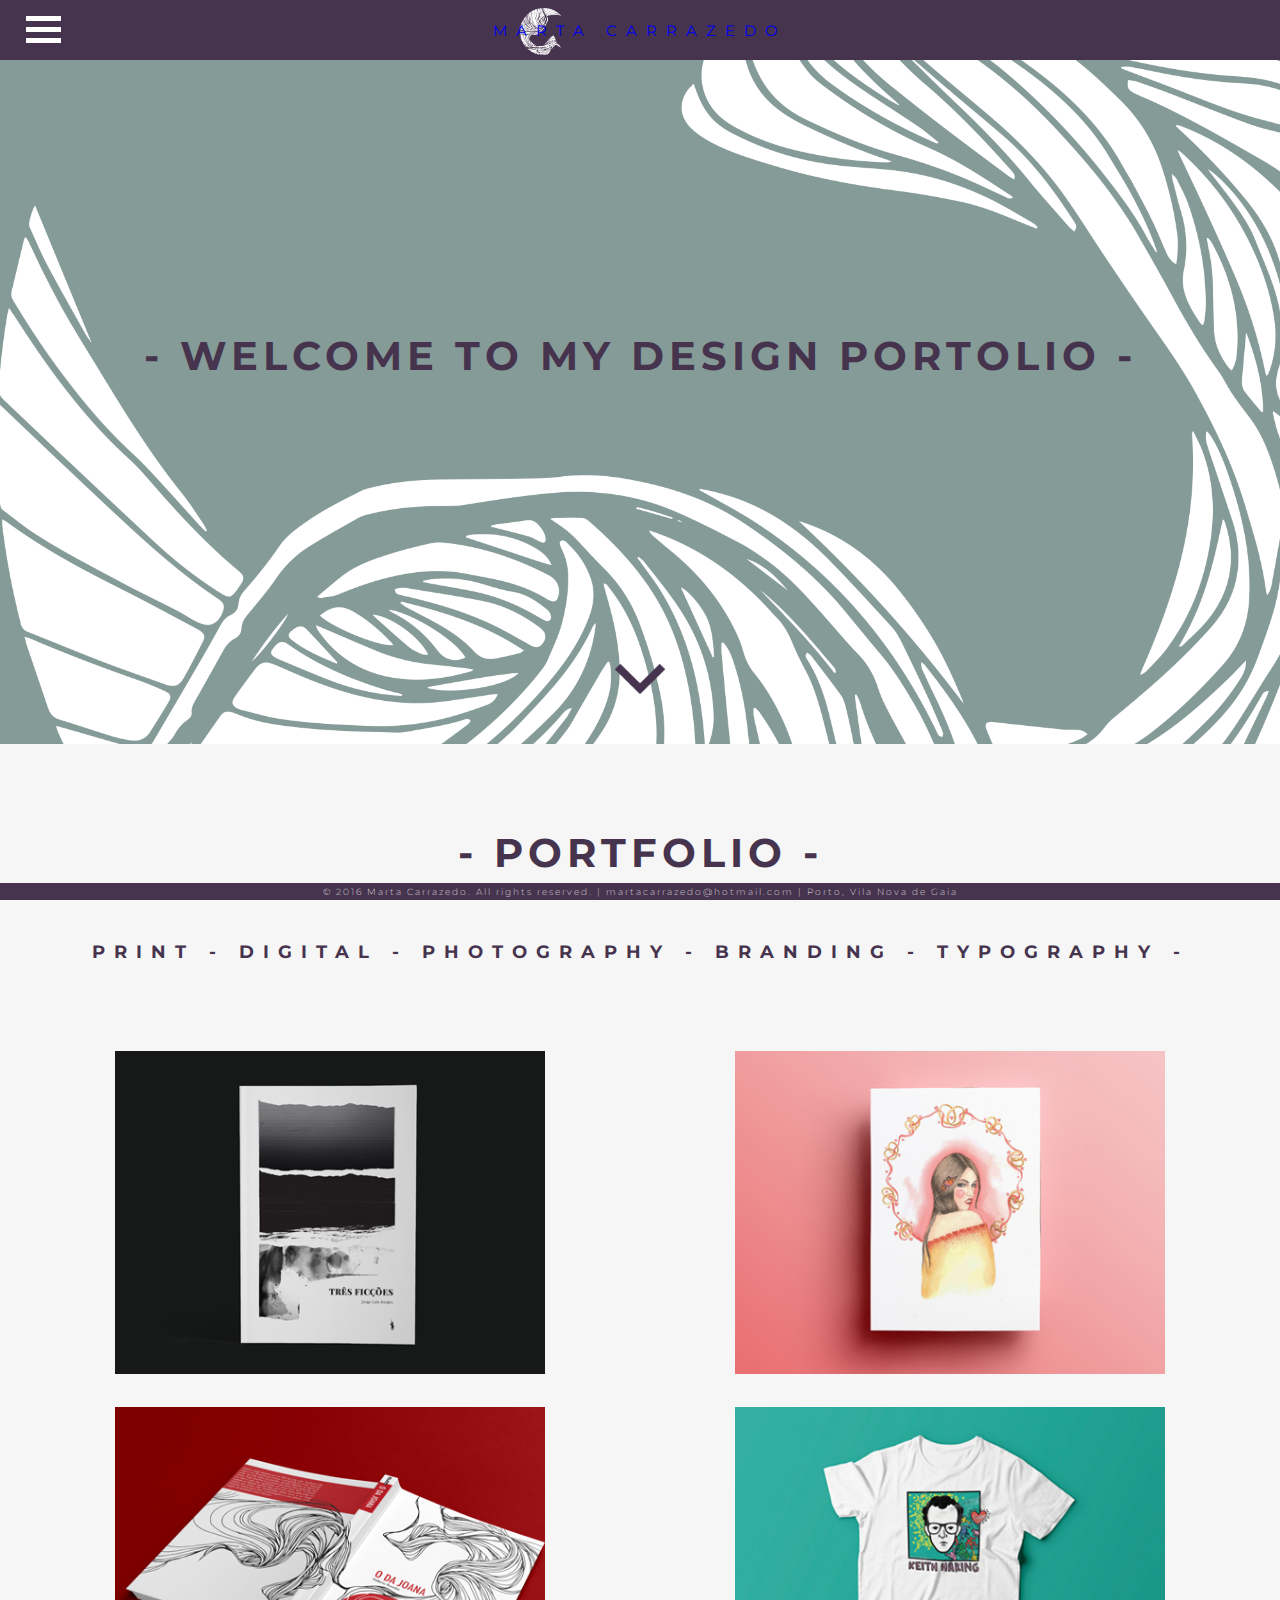
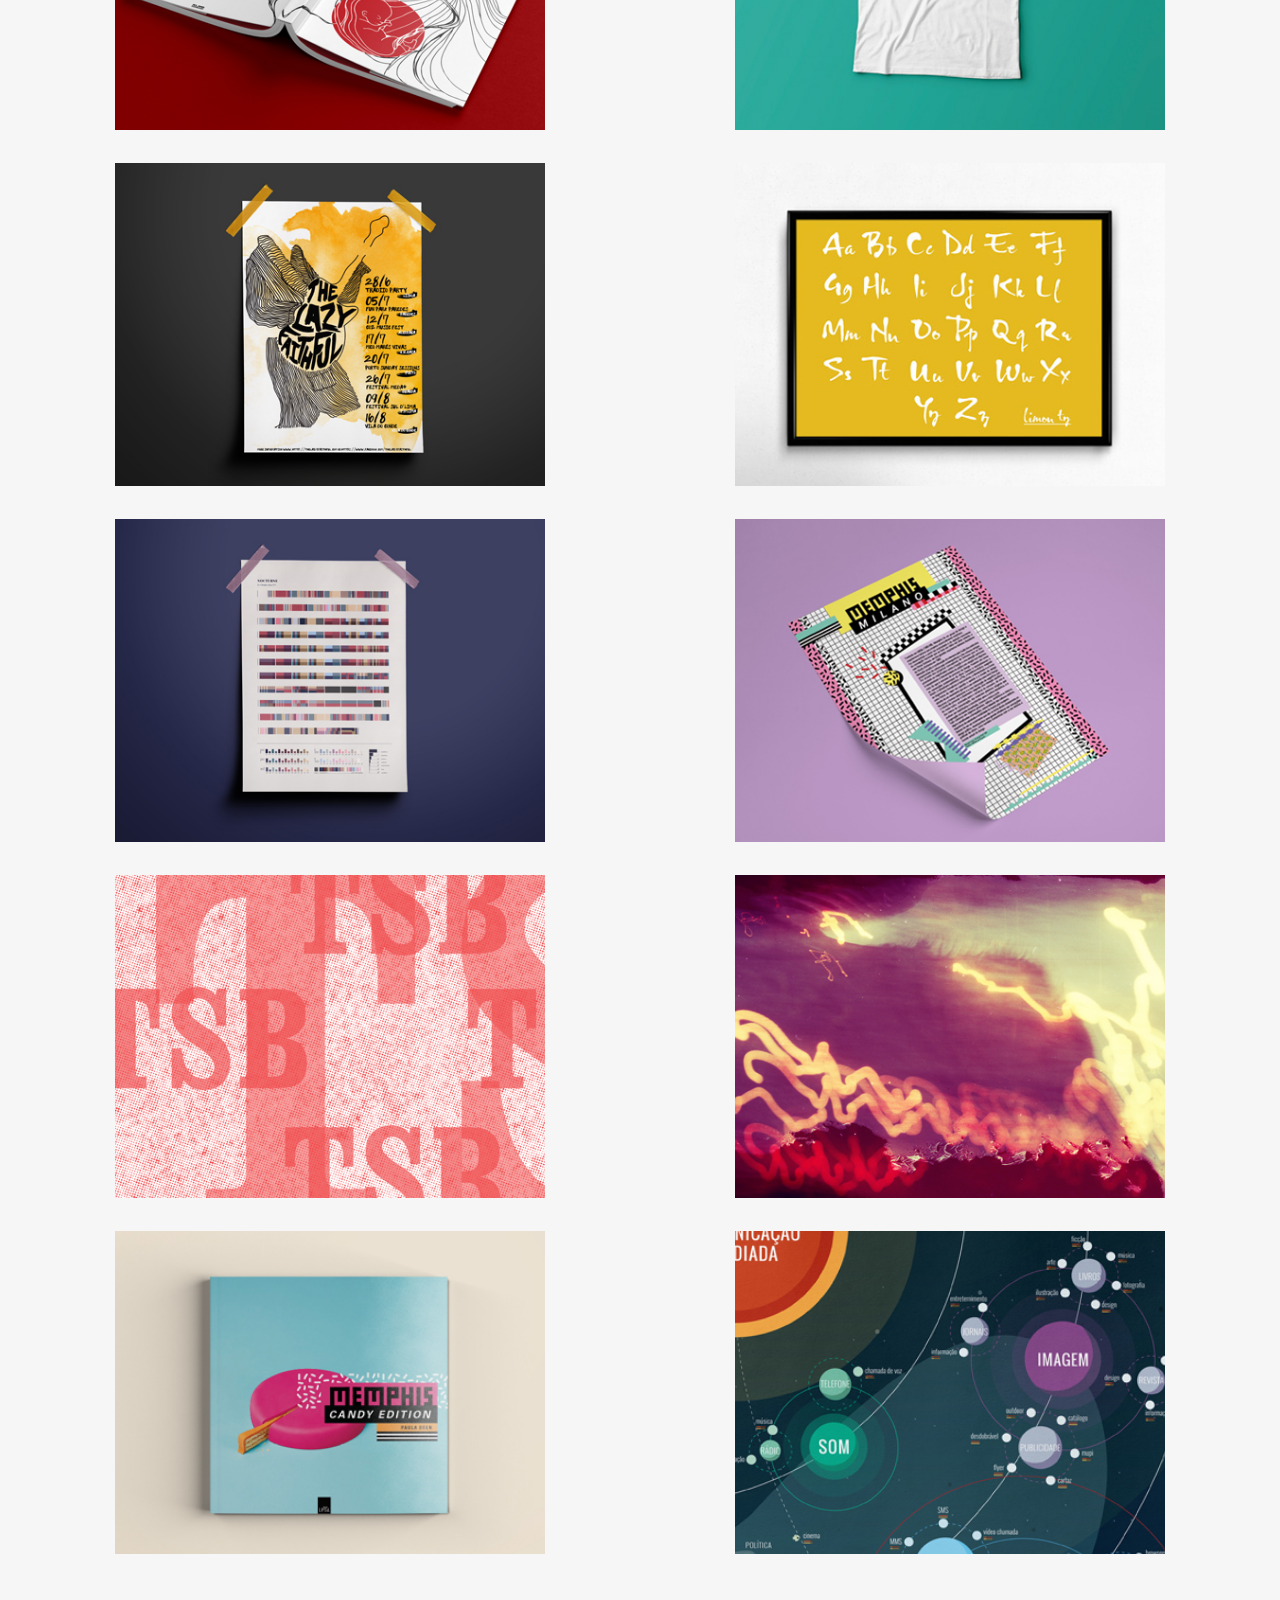
==== commit 12f57970: "8" ====
--- a/index2.html
+++ b/index2.html
@@ -42,23 +42,36 @@
   	<nav id="c-menu--slide-left" class="c-menu c-menu--slide-left">
         <ul class="c-menu__items">
     			<li class="c-menu__item"><a href="index2.html" class="c-menu__link">Home</a></li>
-    			<li class="c-menu__item"><a href="index3.html" class="c-menu__link">- About me -</a></li>
-    			<li class="c-menu__item"><a href="#" class="c-menu__link">- Portfólio -</a></li>
-          <li class="c-menu__item"><a href="index4.html" class="c-menu__link">- Contactos -</a></li>
+          <li class="c-menu__item"><a href="#portfolio" class="c-menu__link">- Portfolio -</a></li>
+    			<li class="c-menu__item"><a href="index3.html" class="c-menu__link">- About -</a></li>
+          <li class="c-menu__item"><a href="index4.html" class="c-menu__link">- Contact -</a></li>
       	</ul>
   	</nav>
 
 </div>
 
 <div class="topo">
-  <h4>HI!</h4>
-  <h4>DESIGN PORTOLIO - 2016</h4>
+
+<h4>- WELCOME TO MY DESIGN PORTOLIO -</h4>
+
+</div>
+
+<div class="contentDiv", "inicio">
+  <section>
+    <a href="#portfolio"><img class="arrow"      src="css/imagens/seta.png" alt"arrow"></a>
+  </section>
 </div>
 
 
-<h6>  PRINT - DIGITAL - PHOTOGRAPHY - BRANDING - TYPOGRAPHY - </h6>
 
-	<section class="flex-container">
+
+<a id="portfolio"><h4 class="marginh4_1">- PORTFOLIO -</h4></a>
+
+<h6 class="marginh6">PRINT - DIGITAL - PHOTOGRAPHY - BRANDING - TYPOGRAPHY -</h6>
+
+
+
+<section class="flex-container">
 
 		<!--Effect: Top to Bottom -->
 		<div class="pic">
@@ -145,7 +158,7 @@
         <img src="css/imagens/11.jpg" class="pic-image" alt="Pic"/>
         <span class="pic-caption top-to-bottom">
             <h5 class="pic-title">- MEMPHIS COOK BOOK -</h5>
-            <p>Hi, this is a simple example =D</p>
+            <p>Cookbook inspired in the post modern style Memphis.</p>
         </span>
     </div>
 
@@ -153,7 +166,7 @@
         <img src="css/imagens/12.jpg" class="pic-image" alt="Pic"/>
         <span class="pic-caption top-to-bottom">
             <h5 class="pic-title">- MEDIA ECOLOGY -</h5>
-            <p>Hi, this is a simple example =D</p>
+            <p>Infographics about media ecology</p>
         </span>
     </div>
 
--- a/css/styles.css
+++ b/css/styles.css
@@ -1 +1 @@
-html,body,div,span,applet,object,iframe,h1,h2,h3,h4,h5,h6,p,blockquote,pre,a,abbr,acronym,address,big,cite,code,del,dfn,em,img,ins,kbd,q,s,samp,small,strike,strong,sub,sup,tt,var,b,u,i,center,dl,dt,dd,ol,ul,li,fieldset,form,label,legend,table,caption,tbody,tfoot,thead,tr,th,td,article,aside,canvas,details,embed,figure,figcaption,footer,header,hgroup,menu,nav,output,ruby,section,summary,time,mark,audio,video{margin:0;padding:0;border:0;font-size:100%;font:inherit;vertical-align:baseline}article,aside,details,figcaption,figure,footer,header,hgroup,menu,nav,section{display:block}body{line-height:1}ol,ul{list-style:none}blockquote,q{quotes:none}blockquote:before,blockquote:after,q:before,q:after{content:'';content:none}table{border-collapse:collapse;border-spacing:0}html{font-size:100%}body{background:#f6f6f6}.logo img{transition:all 5s ease 0s;display:block;margin-left:auto;margin-right:auto;margin-top:-8em;height:1000px;z-index:-1}header{width:100%;height:100%;list-style:none;position:relative;z-index:1}h1{font-size:27px;font-weight:700;text-align:center;font-family:"Montserrat", sans-serif;letter-spacing:12pt;color:#46344e;margin-top:-17em;z-index:1}h2{color:#46344e;font-family:'Montserrat', sans-serif;letter-spacing:2px;font-size:15px;line-height:1.5em;text-align:center;margin-top:2em}.logo img:hover{-webkit-transform:rotate(150deg);-ms-transform:rotate(150deg);transform:rotate(150deg)}.logo img{transition:all 5s ease 0s;display:block;margin-left:auto;margin-right:auto;margin-top:-8em;height:1000px;z-index:-1}.logo img:hover{-webkit-transform:rotate(150deg);-ms-transform:rotate(150deg);transform:rotate(150deg)}a{text-decoration:none}a:hover{text-decoration:none;color:#46344e}a:visited{text-decoration:none}h3{color:white;font-family:'Montserrat', arial, sans-serif;font-weight:400;letter-spacing:9px;font-size:17px;line-height:1.5em;text-align:center;text-transform:uppercase;padding-top:1em;padding-left:-10em}h3 a{text-decoration:none}h3 a:hover{text-decoration:none;color:white}h3 a:visited{text-decoration:none;color:white}.logo2 img:hover{-webkit-transform:rotate(150deg);-ms-transform:rotate(150deg);transform:rotate(150deg)}.logo2 img{transition:all 5s ease 0s;display:block;margin-left:32.5em;margin-right:-40em;margin-top:0.5em;height:47px;z-index:-1;float:left}.logo2 img:hover{-webkit-transform:rotate(150deg);-ms-transform:rotate(150deg);transform:rotate(150deg)}.container{display:inline-block;cursor:pointer}.bar1,.bar2,.bar3{width:35px;height:5px;background-color:white;margin:6px 0;transition:0.4s}.change .bar1{-webkit-transform:rotate(-45deg) translate(-9px, 6px);-ms-transform:rotate(-45deg) translate(-9px, 6px);transform:rotate(-45deg) translate(-9px, 6px)}.change .bar2{opacity:0}.change .bar3{-webkit-transform:rotate(45deg) translate(-8px, -8px);-ms-transform:rotate(45deg) translate(-8px, -8px);transform:rotate(45deg) translate(-8px, -8px)}.navbar{width:100%;height:60px;vertical-align:middle;position:fixed;z-index:10;background:#46344e}.menu{height:30px;width:30px;top:0;left:0;bottom:0;position:absolute;margin-left:2%;margin-top:auto;margin-bottom:auto;margin-top:10px}.c-menu{position:fixed;z-index:200;background-color:rgba(51,25,52,0.7);top:60px;left:-300px}.menu-overlay{background-color:rgba(78,78,78,0.6);bottom:0;display:-webkit-flex;display:-ms-flexbox;display:flex;-webkit-justify-content:left;-ms-flex-pack:left;justify-content:left;left:0;position:fixed;top:0;width:100%;z-index:3}.c-menu__items{list-style:none;margin:0;padding:0}.c-menu--slide-left{width:100%;height:100%}.c-menu--slide-left .c-menu__item{display:block}.c-menu--slide-left .c-menu__link{display:block;padding:24px 24px;color:#fff;font-family:"Montserrat",sans-serif;font-size:17px;letter-spacing:3px;text-transform:uppercase;z-index:100}.topo{background-color:#b7729b}h4{color:#46344e;text-transform:uppercase;font-family:'Montserrat',sans-serif;letter-spacing:5px;font-size:50px;line-height:1.8em;font-weight:700;text-align:left;padding-top:2.5em;padding-left:1.5em}h6{color:#b7729b;font-family:'Montserrat', arial, sans-serif;font-weight:700;letter-spacing:9px;font-size:14px;line-height:3em;text-align:left;text-transform:uppercase}p{line-height:2em;padding-left:30px;padding-right:30px;font-size:12px;letter-spacing:1px}img{max-width:100%}.flex-container{max-width:2000px;margin:20px;display:-webkit-flex;display:-ms-flexbox;display:flex;-webkit-flex-wrap:wrap;-ms-flex-wrap:wrap;flex-wrap:wrap;-webkit-justify-content:space-around;-ms-flex-pack:distribute;justify-content:space-around;-webkit-align-items:center;-ms-flex-align:center;align-items:center;z-index:-100}.pic{max-width:430px;max-height:323px;position:relative;overflow:hidden;margin-bottom:33px;-webkit-animation:anima 5s;animation:anima 5s;-webkit-backface-visibility:hidden;backface-visibility:hidden}.pic-caption{cursor:default;position:absolute;width:100%;height:100%;background:rgba(71,44,80,0.67);-moz-opacity:0;-khtml-opacity:0;opacity:0;font-family:'Montserrat',sans-serif;font-weight:400;color:white;text-align:center}.pic-title{padding-top:6em}.pic:hover .bottom-to-top{top:0;left:0}.top-to-bottom{bottom:50%;left:0}.pic:hover .top-to-bottom{left:0;bottom:0}.pic-image{-webkit-transform:scale(1.1);-ms-transform:scale(1.1);transform:scale(1.1)}.pic:hover .pic-image{-webkit-transform:scale(1);-ms-transform:scale(1);transform:scale(1)}a,a:hover,.pic .pic-image,.pic-caption,.pic:hover .pic-caption,.pic:hover img{transition:all 0.5s ease}.pic:hover .bottom-to-top,.pic:hover .top-to-bottom{-ms-filter:"progid:DXImageTransform.Microsoft.Alpha(Opacity=($opacity * 100))";filter:alpha(opacity=100);-moz-opacity:1;-khtml-opacity:1;opacity:1;-webkit-user-select:none;-moz-user-select:none;-o-user-select:none;-ms-user-select:none;user-select:none;-webkit-touch-callout:none;-moz-touch-callout:none;-o-touch-callout:none;-ms-touch-callout:none;touch-callout:none;-webkit-tap-highlight-color:transparent;-moz-tap-highlight-color:transparent;-o-tap-highlight-color:transparent;-ms-tap-highlight-color:transparent;tap-highlight-color:transparent}strong{font-weight:700;letter-spacing:1px;font-size:12px;line-height:1.5em}.marta{display:-webkit-flex;display:-ms-flexbox;display:flex;margin-bottom:10em;padding-left:15em;padding-top:1em;z-index:1;position:relative}.about{background-image:url(imagens/logoclaro.png);background-repeat:no-repeat;background-size:cover}.marta img{-moz-animation-duration:3s;-webkit-animation-duration:3s;-moz-animation-name:slidein;-webkit-animation-name:slidein}@-webkit-keyframes slidein{from{margin-left:-50%}to{margin-left:0%}}.texto{font-family:'Montserrat',sans-serif;font-size:12px;margin-top:-50em;margin-right:26em;margin-left:39em;padding:60px;text-align:left;border-style:solid;border-width:6px;border-color:#b7729b;z-index:100}.contactos{background-image:url(imagens/logoclaroo.png);background-repeat:no-repeat;background-size:cover}.flex-container-cont{max-width:400px;margin-top:20em;display:-webkit-flex;display:-ms-flexbox;display:flex;-webkit-justify-content:center;-ms-flex-pack:center;justify-content:center}.flex-item{padding:15px;transition:all .45s ease-in-out}.flex-item:hover{-webkit-transform:scale(1.15);-ms-transform:scale(1.15);transform:scale(1.15)}.border{border-style:solid;border-width:5px;border-color:#b7729b;padding:30px;margin-left:10em;margin-right:10em}footer{font-family:'Montserrat', sans-serif;font-size:7pt;background-color:#46344e;padding:4px;color:white;font-weight:200;letter-spacing:2px;margin-top:12.3em}@media screen and (max-width: 560px){.pic{max-width:400px;max-height:300px;display:block;-webkit-animation:none;animation:none;margin:10px auto}}@media all and (min-width: 320px){.c-menu--slide-left{width:300px}}
+html,body,div,span,applet,object,iframe,h1,h2,h3,h4,h5,h6,p,blockquote,pre,a,abbr,acronym,address,big,cite,code,del,dfn,em,img,ins,kbd,q,s,samp,small,strike,strong,sub,sup,tt,var,b,u,i,center,dl,dt,dd,ol,ul,li,fieldset,form,label,legend,table,caption,tbody,tfoot,thead,tr,th,td,article,aside,canvas,details,embed,figure,figcaption,footer,header,hgroup,menu,nav,output,ruby,section,summary,time,mark,audio,video{margin:0;padding:0;border:0;font-size:100%;font:inherit;vertical-align:baseline}article,aside,details,figcaption,figure,footer,header,hgroup,menu,nav,section{display:block}body{line-height:1}ol,ul{list-style:none}blockquote,q{quotes:none}blockquote:before,blockquote:after,q:before,q:after{content:'';content:none}table{border-collapse:collapse;border-spacing:0}html{font-size:100%}body{background:#f6f6f6}.logo img{transition:all 5s ease 0s;display:block;margin-left:auto;margin-right:auto;margin-top:-8em;height:1000px;z-index:-1}header{width:100%;height:100%;list-style:none;position:relative;z-index:1}h1{font-size:27px;font-weight:700;text-align:center;font-family:"Montserrat", sans-serif;letter-spacing:12pt;color:#46344e;margin-top:-17em;z-index:1}h2{color:#46344e;font-family:'Montserrat', sans-serif;letter-spacing:2px;font-size:15px;line-height:1.5em;text-align:center;margin-top:2em}.logo img:hover{-webkit-transform:rotate(150deg);-ms-transform:rotate(150deg);transform:rotate(150deg)}.logo img{transition:all 5s ease 0s;display:block;margin-left:auto;margin-right:auto;margin-top:-8em;height:1000px;z-index:-1}.logo img:hover{-webkit-transform:rotate(150deg);-ms-transform:rotate(150deg);transform:rotate(150deg)}a{text-decoration:none}a:hover{text-decoration:none;color:#46344e}a:visited{text-decoration:none}h3{color:white;font-family:'Montserrat', arial, sans-serif;font-weight:400;letter-spacing:9px;font-size:15px;line-height:1.5em;text-align:center;text-transform:uppercase;padding-top:1.3em}h3 a{text-decoration:none}h3 a:hover{text-decoration:none;color:white}h3 a:visited{text-decoration:none;color:white}.logo2 img:hover{-webkit-transform:rotate(150deg);-ms-transform:rotate(150deg);transform:rotate(150deg)}.logo2 img{transition:all 5s ease 0s;display:block;margin-left:32.5em;margin-right:-40em;margin-top:0.5em;height:47px;z-index:-1;float:left}.logo2 img:hover{-webkit-transform:rotate(150deg);-ms-transform:rotate(150deg);transform:rotate(150deg)}.container{display:inline-block;cursor:pointer}.bar1,.bar2,.bar3{width:35px;height:5px;background-color:white;margin:6px 0;transition:0.4s}.change .bar1{-webkit-transform:rotate(-45deg) translate(-9px, 6px);-ms-transform:rotate(-45deg) translate(-9px, 6px);transform:rotate(-45deg) translate(-9px, 6px)}.change .bar2{opacity:0}.change .bar3{-webkit-transform:rotate(45deg) translate(-8px, -8px);-ms-transform:rotate(45deg) translate(-8px, -8px);transform:rotate(45deg) translate(-8px, -8px)}.navbar{width:100%;height:60px;vertical-align:middle;position:fixed;z-index:10;background:#46344e}.menu{height:30px;width:30px;top:0;left:0;bottom:0;position:absolute;margin-left:2%;margin-top:auto;margin-bottom:auto;margin-top:10px}.c-menu{position:fixed;z-index:200;background-color:rgba(51,25,52,0.7);top:60px;left:-300px}.menu-overlay{background-color:rgba(78,78,78,0.6);bottom:0;display:-webkit-flex;display:-ms-flexbox;display:flex;-webkit-justify-content:left;-ms-flex-pack:left;justify-content:left;left:0;position:fixed;top:0;width:100%;z-index:3}.c-menu__items{list-style:none;margin:0;padding:0}.c-menu--slide-left{width:100%;height:100%}.c-menu--slide-left .c-menu__item{display:block}.c-menu--slide-left .c-menu__link{display:block;padding:24px 24px;color:#fff;font-family:"Montserrat",sans-serif;font-size:17px;letter-spacing:3px;text-transform:uppercase;z-index:100}.topo{background-image:url(imagens/fundo1.png);background-size:cover;padding-top:20em;padding-bottom:22em}.contentDiv{display:-webkit-flex;display:-ms-flexbox;display:flex;-webkit-flex-wrap:wrap;-ms-flex-wrap:wrap;flex-wrap:wrap;-webkit-justify-content:space-around;-ms-flex-pack:distribute;justify-content:space-around;-webkit-align-items:center;-ms-flex-align:center;align-items:center;margin-top:-5em}@-webkit-keyframes bouncing{0%{bottom:0}50%{bottom:20px}100%{bottom:0}}@keyframes bouncing{0%{bottom:0}50%{bottom:20px}100%{bottom:0}}.arrow{-webkit-animation:bouncing 1s infinite ease-in-out;animation:bouncing 1s infinite ease-in-out;bottom:0;position:relative;height:30px}.inicio{height:100%}section{min-height:100%}h4{color:#46344e;text-transform:uppercase;font-family:'Montserrat',sans-serif;letter-spacing:5px;font-size:40px;line-height:1.8em;font-weight:700;text-align:center}.marginh4{padding-top:3em;padding-bottom:1.5em;padding-left:6em;text-align:left}.marginh4_1{margin-top:3em;text-align:center}h5{letter-spacing:2px}h6{color:#46344e;font-family:'Montserrat', arial, sans-serif;font-weight:700;letter-spacing:9px;font-size:17px;line-height:3em;text-align:center;text-transform:uppercase}.marginh6{margin-top:2em;margin-bottom:4em;font-size:18px}h6 a:hover{text-decoration:none;color:#46344e}p{line-height:2em;padding-left:30px;padding-right:30px;font-size:11px;letter-spacing:1px}img{max-width:100%}.flex-container{max-width:2000px;margin:20px;margin-bottom:40px;display:-webkit-flex;display:-ms-flexbox;display:flex;-webkit-flex-wrap:wrap;-ms-flex-wrap:wrap;flex-wrap:wrap;-webkit-justify-content:space-around;-ms-flex-pack:distribute;justify-content:space-around;-webkit-align-items:center;-ms-flex-align:center;align-items:center;z-index:-100}.pic{max-width:430px;max-height:323px;position:relative;overflow:hidden;margin-bottom:33px;-webkit-animation:anima 5s;animation:anima 5s;-webkit-backface-visibility:hidden;backface-visibility:hidden}.pic-caption{cursor:default;position:absolute;width:100%;height:100%;background:rgba(134,156,152,0.81);-moz-opacity:0;-khtml-opacity:0;opacity:0;font-family:'Montserrat',sans-serif;font-weight:400;color:white;text-align:center}.pic-title{padding-top:8em;padding-bottom:1em}.pic:hover .bottom-to-top{top:0;left:0}.top-to-bottom{bottom:50%;left:0}.pic:hover .top-to-bottom{left:0;bottom:0}.pic-image{-webkit-transform:scale(1.1);-ms-transform:scale(1.1);transform:scale(1.1)}.pic:hover .pic-image{-webkit-transform:scale(1);-ms-transform:scale(1);transform:scale(1)}a,a:hover,.pic .pic-image,.pic-caption,.pic:hover .pic-caption,.pic:hover img{transition:all 0.5s ease}.pic:hover .bottom-to-top,.pic:hover .top-to-bottom{-ms-filter:"progid:DXImageTransform.Microsoft.Alpha(Opacity=($opacity * 100))";filter:alpha(opacity=100);-moz-opacity:1;-khtml-opacity:1;opacity:1;-webkit-user-select:none;-moz-user-select:none;-o-user-select:none;-ms-user-select:none;user-select:none;-webkit-touch-callout:none;-moz-touch-callout:none;-o-touch-callout:none;-ms-touch-callout:none;touch-callout:none;-webkit-tap-highlight-color:transparent;-moz-tap-highlight-color:transparent;-o-tap-highlight-color:transparent;-ms-tap-highlight-color:transparent;tap-highlight-color:transparent}strong{font-weight:700;letter-spacing:1px;font-size:12px;line-height:1.5em}.marta{display:-webkit-flex;display:-ms-flexbox;display:flex;padding-left:15em;padding-top:1em;float:left;z-index:1}.about{background:url(imagens/fundo2.png) no-repeat center center fixed;background-size:cover;height:800px}.marta img{-moz-animation-duration:3s;-webkit-animation-duration:3s;-moz-animation-name:slidein;-webkit-animation-name:slidein}@-webkit-keyframes slidein{from{margin-left:-100%}to{margin-left:0%}}.texto{font-family:'Montserrat',sans-serif;font-size:12px;margin-right:26em;margin-left:39em;padding:60px;text-align:left;border-style:solid;border-width:6px;border-color:#46344e;z-index:100}.contactos{background:url(imagens/fundo3.png) no-repeat center center fixed;background-size:cover;height:800px}.flex-container-cont{max-width:400px;margin-left:15em;margin-top:2em;display:-webkit-flex;display:-ms-flexbox;display:flex;-webkit-justify-content:center;-ms-flex-pack:center;justify-content:center}.flex-item{padding:15px;transition:all .45s ease-in-out}.flex-item:hover{-webkit-transform:scale(1.15);-ms-transform:scale(1.15);transform:scale(1.15)}.border{border-style:solid;border-width:5px;border-color:#46344e;padding:30px;margin-left:15em;margin-right:15em}footer{font-family:'Montserrat', sans-serif;font-size:7pt;background-color:#46344e;padding:4px;color:white;font-weight:200;letter-spacing:2px;text-align:center;position:fixed;right:0;bottom:0;left:0}@media screen and (max-width: 560px){.pic{max-width:400px;max-height:300px;display:block;-webkit-animation:none;animation:none;margin:10px auto}}@media all and (min-width: 320px){.c-menu--slide-left{width:300px}}
